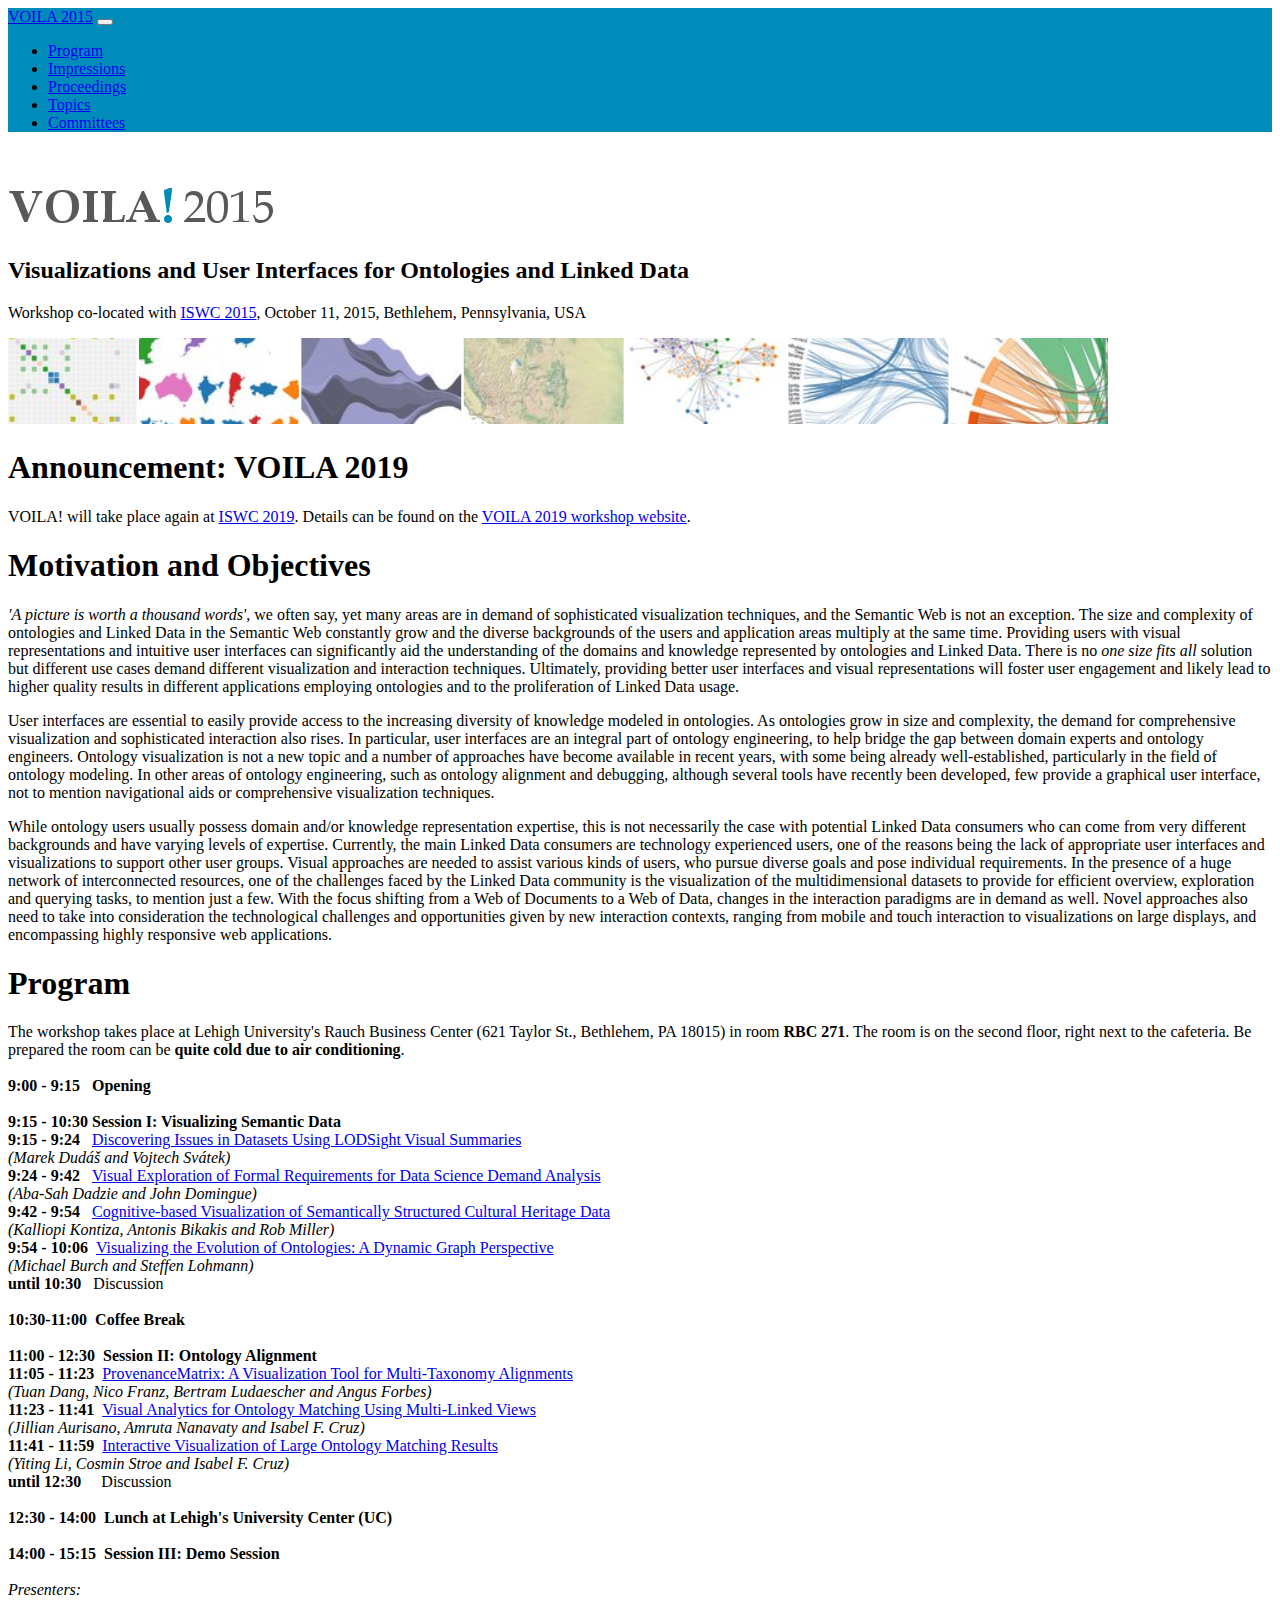
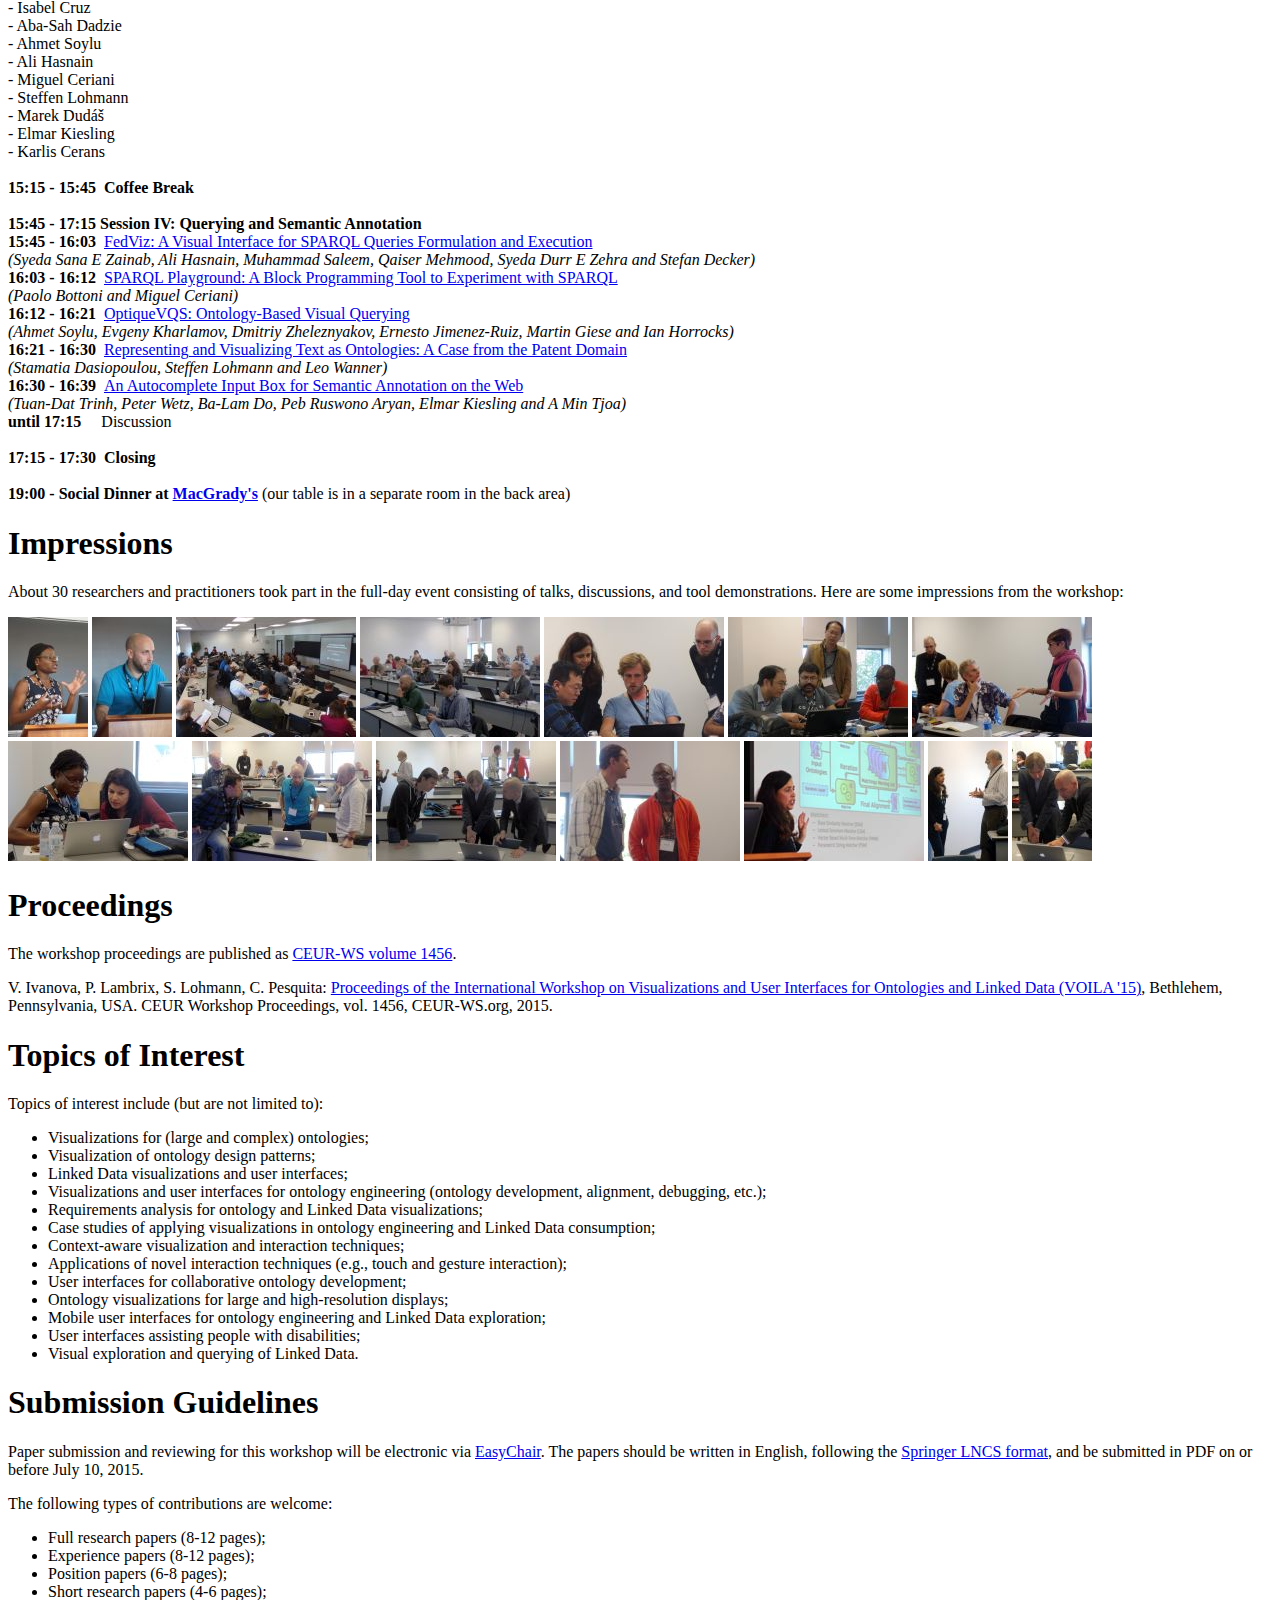
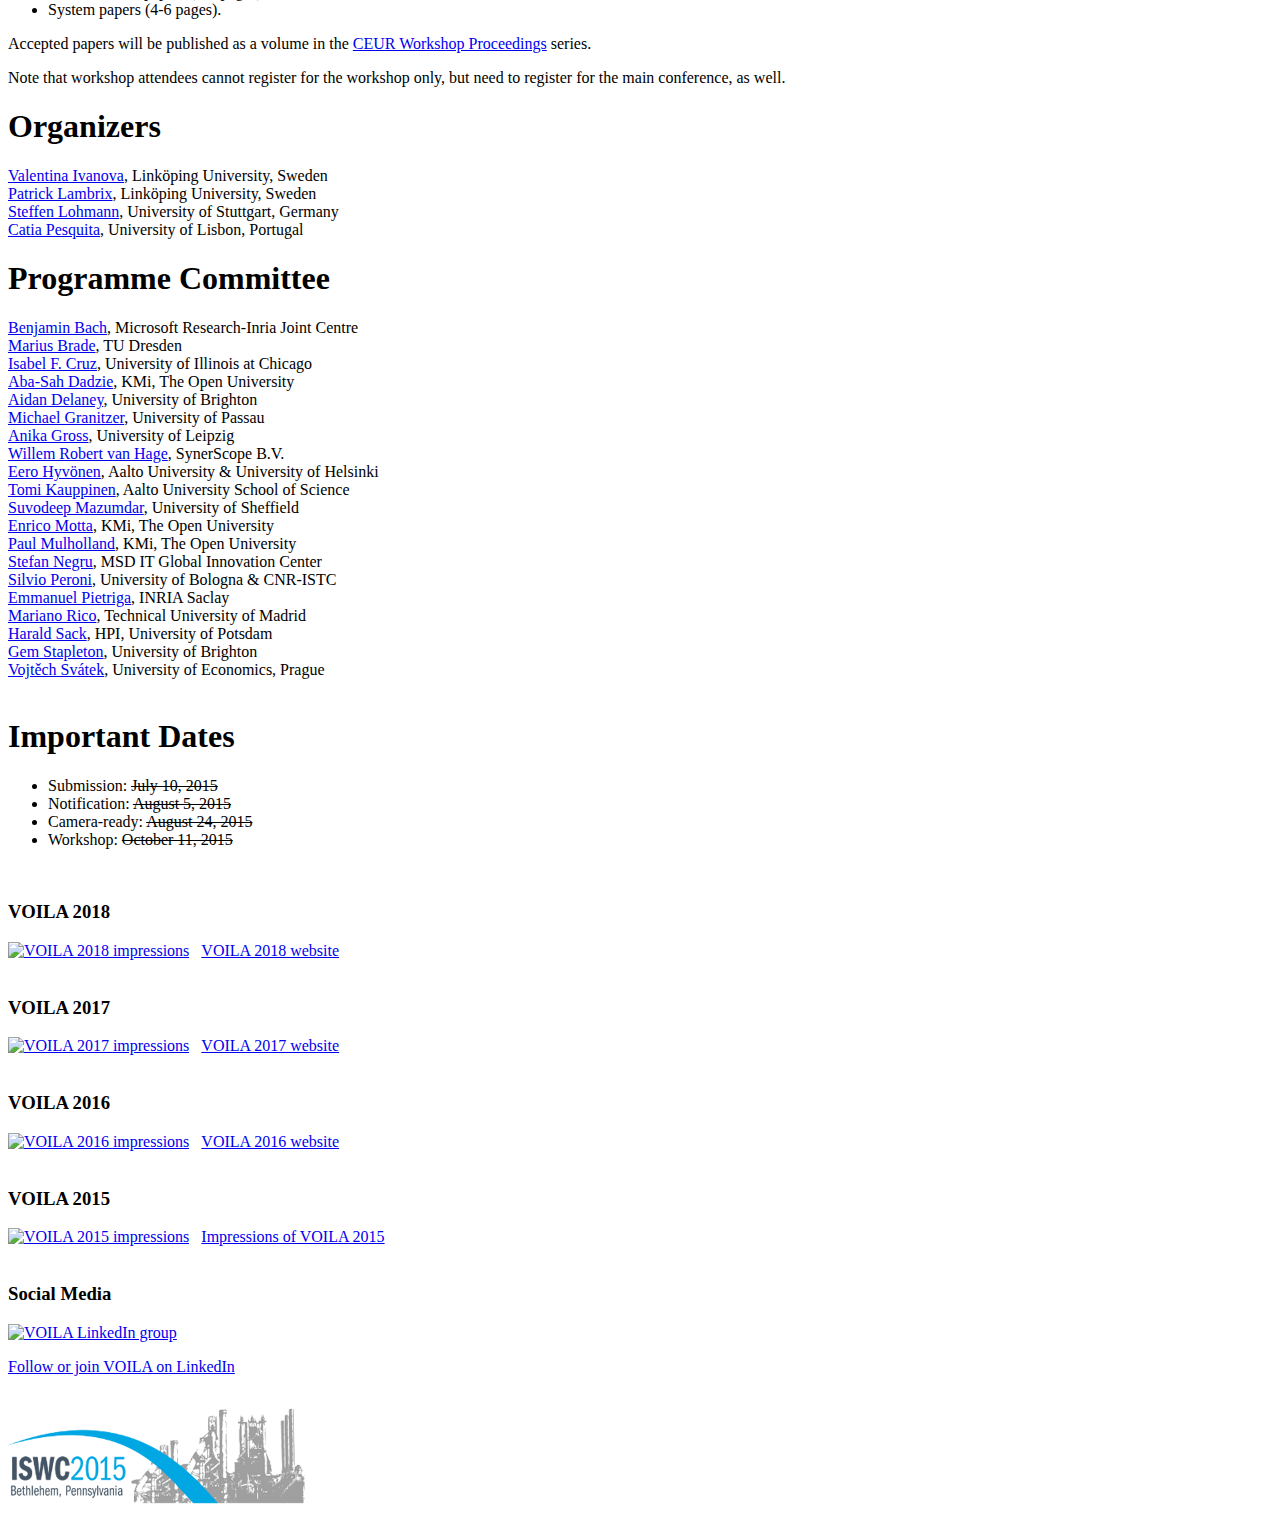
==== docs/2015/index.html @ d80072ac "add previous years' pages" ====
<!DOCTYPE html>
<html lang="en">
   <head>
      <meta http-equiv="content-type" content="text/html; charset=UTF-8">
      <title>VOILA 2015 - Visualizations and User Interfaces for Ontologies and Linked Data</title>
      <meta name="Description" content="ISWC 2015 Workshop on Visualizations and User Interfaces for Ontologies and Linked Data"/>
      <meta name="viewport" content="width=device-width, initial-scale=1"/>
      <meta http-equiv="X-UA-Compatible" content="IE=edge"/>
      <link rel="stylesheet" href="http://voila.visualdataweb.org/bootstrap.min.css"/>
      <link rel="stylesheet" href="http://voila.visualdataweb.org/voila.css"/>
      <link rel="icon" href="http://voila.visualdataweb.org/favicon.ico" type="image/x-icon" />	  
   </head>
   <body>
      <div class="navbar navbar-inverse navbar-fixed-top" style="background-color: #008cba;">
         <div class="container">
            <div class="navbar-header"> <a href="#" class="navbar-brand">VOILA 2015</a>
               <button class="navbar-toggle" type="button" data-toggle="collapse" data-target="#navbar-main"> <span class="icon-bar"></span> <span class="icon-bar"></span> <span class="icon-bar"></span> </button>
            </div>
            <div class="navbar-collapse collapse" id="navbar-main">
               <ul class="nav navbar-nav">
                  <li> <a href="#program">Program</a> </li>
                  <li> <a href="#impressions">Impressions</a> </li>
                  <li> <a href="#proceedings">Proceedings</a> </li>
                  <li> <a href="#topics">Topics</a> </li>
                  <li> <a href="#committees">Committees</a> </li>
               </ul>
            </div>
         </div>
      </div>
      <div class="container">
         <div class="page-header" id="banner">
            <div class="row">
               <div class="col-lg-8 col-md-7 col-sm-6">
                  <br/>
                  <h1><a href="http://voila2015.visualdataweb.org/"><img src="VOILA2015_logo.png" alt="VOILA 2015 logo"></a></h1>
                  <h2>Visualizations and User Interfaces for Ontologies and Linked Data</h2>
                  <p>Workshop co-located with <a href="http://iswc2015.semanticweb.org/">ISWC 2015</a>, October 11, 2015, Bethlehem, Pennsylvania, USA</p>
               </div>
            </div>
         </div>
         <div class="row">
            <div class="col-lg-12"><img class="img-responsive" src="visual_banner.png" alt="Visual banner"></div>
         </div>
         <div class="bs-docs-section">
            <div class="row">
               <div class="col-lg-8">
				  <div class="page-header">
                      <h1 id="type">Announcement: VOILA 2019</h1>
                  </div>
                  <div class="bs-component">
                      <p>VOILA! will take place again at <a href="http://iswc2019.semanticweb.org/">ISWC 2019</a>. Details can be found on the <a href="http://voila2019.visualdataweb.org/">VOILA 2019 workshop website</a>.</p>
                  </div>
                  <div class="page-header">
                     <h1 id="motivation">Motivation and Objectives</h1>
                  </div>
                  <div class="bs-component">
                     <p class="justify"><i>&#39;A picture is worth a thousand words&#39;</i>, we often say, yet many
                        areas are in demand of sophisticated visualization techniques, and the
                        Semantic Web is not an exception. The size and complexity of ontologies
                        and Linked Data in the Semantic Web constantly grow and the
                        diverse backgrounds of the users and application areas multiply at the
                        same time. Providing users with visual representations and intuitive user
                        interfaces can significantly aid the understanding of the domains and
                        knowledge represented by ontologies and Linked Data. There is no <i>one
                        size fits all</i> solution but different use cases demand different visualization
                        and interaction techniques. Ultimately, providing better user interfaces
                        and visual representations will foster user engagement and likely lead to
                        higher quality results in different applications employing ontologies and
                        to the proliferation of Linked Data usage. 
                     </p>
                     <p> User interfaces are essential to easily provide access to the increasing diversity
                        of knowledge modeled in ontologies. As ontologies grow in size and complexity,
                        the demand for comprehensive visualization and sophisticated interaction also
                        rises. In particular, user interfaces are an integral part of ontology engineering,
                        to help bridge the gap between domain experts and ontology engineers. Ontology
                        visualization is not a new topic and a number of approaches have become
                        available in recent years, with some being already well-established, particularly
                        in the field of ontology modeling. In other areas of ontology engineering, such
                        as ontology alignment and debugging, although several tools have recently been
                        developed, few provide a graphical user interface, not to mention navigational
                        aids or comprehensive visualization techniques. 
                     </p>
                     <p> While ontology users usually possess domain and/or knowledge representation
                        expertise, this is not necessarily the case with potential Linked Data consumers
                        who can come from very different backgrounds and have varying levels
                        of expertise. Currently, the main Linked Data consumers are technology experienced
                        users, one of the reasons being the lack of appropriate user interfaces
                        and visualizations to support other user groups. Visual approaches are needed
                        to assist various kinds of users, who pursue diverse goals and pose individual
                        requirements. In the presence of a huge network of interconnected resources, one
                        of the challenges faced by the Linked Data community is the visualization of
                        the multidimensional datasets to provide for efficient overview, exploration and
                        querying tasks, to mention just a few. With the focus shifting from a Web of Documents
                        to a Web of Data, changes in the interaction paradigms are in demand
                        as well. Novel approaches also need to take into consideration the technological
                        challenges and opportunities given by new interaction contexts, ranging from
                        mobile and touch interaction to visualizations on large displays, and encompassing
                        highly responsive web applications.
                     </p>
                  </div>
                  <div class="uHeader page-header">
                     <h1 id="program" class="uContent">Program</h1>
                  </div>
                  <div class="bs-component">
                     <p>The workshop takes place at Lehigh University's Rauch Business Center (621 Taylor St., Bethlehem, PA 18015) in room <b>RBC 271</b>. The room is on the second floor, right next to the cafeteria. Be prepared the room can be <b>quite cold due to air conditioning</b>.
                        <br/><br/>
                        <b>9:00 - 9:15&nbsp;&nbsp;&nbsp;Opening </b>
                        <br/><br/>
                        <b>9:15 - 10:30&nbsp;Session I: Visualizing Semantic Data </b><br/>
                        <b>9:15 - 9:24</b>&nbsp;&nbsp;&nbsp;<a href="http://ceur-ws.org/Vol-1456/paper8.pdf">Discovering Issues in Datasets Using LODSight Visual Summaries</a><br/><em>(Marek Dudáš and Vojtech Svátek)</em> <br/>
                        <b>9:24 - 9:42</b>&nbsp;&nbsp;&nbsp;<a href="http://ceur-ws.org/Vol-1456/paper1.pdf">Visual Exploration of Formal Requirements for Data Science Demand Analysis</a><br/><em>(Aba-Sah Dadzie and John Domingue)</em> <br/>
                        <b>9:42 - 9:54</b>&nbsp;&nbsp;&nbsp;<a href="http://ceur-ws.org/Vol-1456/paper6.pdf">Cognitive-based Visualization of Semantically Structured Cultural Heritage Data</a><br/><em>(Kalliopi Kontiza, Antonis Bikakis and Rob Miller)</em> <br/>
                        <b>9:54 - 10:06</b>&nbsp;&nbsp;<a href="http://ceur-ws.org/Vol-1456/paper7.pdf">Visualizing the Evolution of Ontologies: A Dynamic Graph Perspective</a><br/><em>(Michael Burch and Steffen Lohmann)</em> <br/>
                        <b>until 10:30</b>&nbsp;&nbsp;&nbsp;Discussion           
                        <br/><br/>
                        <b>10:30-11:00&nbsp;&nbsp;Coffee Break </b>
                        <br/><br/>
                        <b>11:00 - 12:30&nbsp;&nbsp;Session II: Ontology Alignment </b><br/>
                        <b>11:05 - 11:23</b>&nbsp;&nbsp;<a href="http://ceur-ws.org/Vol-1456/paper2.pdf">ProvenanceMatrix: A Visualization Tool for Multi-Taxonomy Alignments</a><br/><em>(Tuan Dang, Nico Franz, Bertram Ludaescher and Angus Forbes)</em> <br/>
                        <b>11:23 - 11:41</b>&nbsp;&nbsp;<a href="http://ceur-ws.org/Vol-1456/paper3.pdf">Visual Analytics for Ontology Matching Using Multi-Linked Views</a><br/><em>(Jillian Aurisano, Amruta Nanavaty and Isabel F. Cruz)</em> <br/>
                        <b>11:41 - 11:59</b>&nbsp;&nbsp;<a href="http://ceur-ws.org/Vol-1456/paper4.pdf">Interactive Visualization of Large Ontology Matching Results</a><br/><em>(Yiting Li, Cosmin Stroe and Isabel F. Cruz)</em> <br/>
                        <b>until 12:30</b>&nbsp;&nbsp;&nbsp;&nbsp;&nbsp;Discussion
                        <br/><br/>
                        <b>12:30 - 14:00&nbsp;&nbsp;Lunch at Lehigh's University Center (UC)</b>
                        <br/><br/>
                        <b>14:00 - 15:15&nbsp;&nbsp;Session III: Demo Session </b><br/><br/>
                        <em>Presenters:</em><br/>
                        - Isabel Cruz<br/>
                        - Aba-Sah Dadzie<br/>
                        - Ahmet Soylu<br/>
                        - Ali Hasnain<br/>
                        - Miguel Ceriani<br/>
                        - Steffen Lohmann<br>
                        - Marek Dudáš<br/>
                        - Elmar Kiesling<br/>
                        - Karlis Cerans<br/>
                        <br/>
                     </ul>
                     <b>15:15 - 15:45&nbsp;&nbsp;Coffee Break </b>
                     <br/><br/>
                     <b>15:45 - 17:15&nbsp;Session IV: Querying and Semantic Annotation </b><br/>
                     <b>15:45 - 16:03</b>&nbsp;&nbsp;<a href="http://ceur-ws.org/Vol-1456/paper5.pdf">FedViz: A Visual Interface for SPARQL Queries Formulation and Execution</a><br/><em>(Syeda Sana E Zainab, Ali Hasnain, Muhammad Saleem, Qaiser Mehmood, Syeda Durr E Zehra and Stefan Decker)</em> <br/>
                     <b>16:03 - 16:12</b>&nbsp;&nbsp;<a href="http://ceur-ws.org/Vol-1456/paper12.pdf">SPARQL Playground: A Block Programming Tool to Experiment with SPARQL</a><br/><em>(Paolo Bottoni and Miguel Ceriani)</em> <br/>
                     <b>16:12 - 16:21</b>&nbsp;&nbsp;<a href="http://ceur-ws.org/Vol-1456/paper10.pdf">OptiqueVQS: Ontology-Based Visual Querying</a><br/><em>(Ahmet Soylu, Evgeny Kharlamov, Dmitriy Zheleznyakov, Ernesto Jimenez-Ruiz, Martin Giese and Ian Horrocks)</em> <br/>
                     <b>16:21 - 16:30</b>&nbsp;&nbsp;<a href="http://ceur-ws.org/Vol-1456/paper9.pdf">Representing and Visualizing Text as Ontologies: A Case from the Patent Domain</a><br/><em>(Stamatia Dasiopoulou, Steffen Lohmann and Leo Wanner)</em> <br/>
                     <b>16:30 - 16:39</b>&nbsp;&nbsp;<a href="http://ceur-ws.org/Vol-1456/paper11.pdf">An Autocomplete Input Box for Semantic Annotation on the Web</a><br/><em>(Tuan-Dat Trinh, Peter Wetz, Ba-Lam Do, Peb Ruswono Aryan, Elmar Kiesling and A Min Tjoa)</em> <br/>
                     <b>until 17:15</b>&nbsp;&nbsp;&nbsp;&nbsp;&nbsp;Discussion 
                     <br/><br/>
                     <b>17:15 - 17:30&nbsp;&nbsp;Closing </b>
                     <br/><br/>
                     <b>19:00 - Social Dinner at <a href="https://goo.gl/maps/qqu88jhPhsm">MacGrady's</a></b> (our table is in a separate room in the back area)
                     <br/>
                     </p>
                  </div>
                  <div class="uHeader page-header">
                     <h1 id="impressions" class="uContent">Impressions</h1>
                  </div>
                  <div class="bs-component">
                     <p>About 30 researchers and practitioners took part in the full-day event consisting of talks, discussions, and tool demonstrations. Here are some impressions from the workshop:</p>
                     <div class="thumbnails">
                        <a href="images/VOILA2015_02.jpg"><img src="images/thumb_VOILA2015_02.jpg"/></a>
                        <a href="images/VOILA2015_04.jpg"><img src="images/thumb_VOILA2015_04.jpg"/></a>								
                        <a href="images/VOILA2015_01.jpg"><img src="images/thumb_VOILA2015_01.jpg"/></a>							
                        <a href="images/VOILA2015_03.jpg"><img src="images/thumb_VOILA2015_03.jpg"/></a>								
                        <a href="images/VOILA2015_05.jpg"><img src="images/thumb_VOILA2015_05.jpg"/></a>		
                        <a href="images/VOILA2015_06.jpg"><img src="images/thumb_VOILA2015_06.jpg"/></a>				
                        <a href="images/VOILA2015_08.jpg"><img src="images/thumb_VOILA2015_08.jpg"/></a>							
                        <a href="images/VOILA2015_09.jpg"><img src="images/thumb_VOILA2015_09.jpg"/></a>							
                        <a href="images/VOILA2015_10.jpg"><img src="images/thumb_VOILA2015_10.jpg"/></a>							
                        <a href="images/VOILA2015_11.jpg"><img src="images/thumb_VOILA2015_11.jpg"/></a>							
                        <a href="images/VOILA2015_12.jpg"><img src="images/thumb_VOILA2015_12.jpg"/></a>
                        <a href="images/VOILA2015_14.jpg"><img src="images/thumb_VOILA2015_14.jpg"/></a>
                        <a href="images/VOILA2015_07.jpg"><img src="images/thumb_VOILA2015_07.jpg"/></a>
                        <a href="images/VOILA2015_13.jpg"><img src="images/thumb_VOILA2015_13.jpg"/></a>								
                     </div>
                     <!--<p>We are looking forward to the next edition of VOILA that is currently planned for <a href="http://iswc2016.semanticweb.org/">ISWC 2016</a>.</p>-->
                  </div>
                  <div class="uHeader page-header">
                     <h1 id="proceedings" class="uContent">Proceedings</h1>
                  </div>
                  <div class="bs-component">
                     <p>The workshop proceedings are published as <a href="http://ceur-ws.org/Vol-1456/">CEUR-WS volume 1456</a>.</p>
                     <p>V. Ivanova, P. Lambrix, S. Lohmann, C. Pesquita: <a href="http://ceur-ws.org/Vol-1456/">Proceedings of the International Workshop on Visualizations and User Interfaces for Ontologies and Linked Data (VOILA '15)</a>, Bethlehem, Pennsylvania, USA. CEUR Workshop Proceedings, vol. 1456, CEUR-WS.org, 2015.</p>
                  </div>
                  <div class="uHeader page-header">
                     <h1 id="topics" class="uContent">Topics of Interest</h1>
                  </div>
                  <div class="bs-component">
                     <p>Topics of interest include (but are not limited to):</p>
                     <ul>
                        <li>Visualizations for (large and complex) ontologies;</li>
                        <li>Visualization of ontology design patterns;</li>
                        <li>Linked Data visualizations and user interfaces;</li>
                        <li>Visualizations and user interfaces for ontology engineering (ontology development,
                           alignment, debugging, etc.);
                        </li>
                        <li>Requirements analysis for ontology and Linked Data visualizations;</li>
                        <li>Case studies of applying visualizations in ontology engineering and Linked Data
                           consumption;
                        </li>
                        <li>Context-aware visualization and interaction techniques;</li>
                        <li>Applications of novel interaction techniques (e.g., touch and gesture interaction);</li>
                        <li>User interfaces for collaborative ontology development;</li>
                        <li>Ontology visualizations for large and high-resolution displays;</li>
                        <li>Mobile user interfaces for ontology engineering and Linked Data exploration;</li>
                        <li>User interfaces assisting people with disabilities;</li>
                        <li>Visual exploration and querying of Linked Data.</li>
                     </ul>
                  </div>
                  <div class="uHeader page-header">
                     <h1 id="submission" class="uContent">Submission Guidelines</h1>
                  </div>
                  <div class="bs-component">
                     <p>Paper submission and reviewing for this workshop will be electronic via <a title="EasyChair submission" href="https://easychair.org/conferences/?conf=voila2015">EasyChair</a>. 
                        The papers should be written in English, following the <a href="http://www.springer.com/computer/lncs?SGWID=0-164-6-793341-0">Springer LNCS format</a>, and be submitted in PDF on or before July 10, 2015.
                     </p>
                     <p>The following types of contributions are welcome:</p>
                     <ul>
                        <li>Full research papers (8-12 pages);</li>
                        <li>Experience papers (8-12 pages);</li>
                        <li>Position papers (6-8 pages);</li>
                        <li>Short research papers (4-6 pages);</li>
                        <li>System papers (4-6 pages).</li>
                     </ul>
                     <p>Accepted papers will be published as a volume in the <a href="http://ceur-ws.org/">CEUR Workshop Proceedings</a> series.</p>
                     <p>Note that workshop attendees cannot register for the workshop only, but need to register for the main conference, as well.</p>
                  </div>
                  <div class="uHeader page-header">
                     <h1 id="committees" class="uContent">Organizers</h1>
                  </div>
                  <div class="bs-component"> <a href="http://www.ida.liu.se/~valiv/">Valentina Ivanova</a>, Link&ouml;ping University, Sweden<br/>
                     <a href="http://www.ida.liu.se/~patla/">Patrick Lambrix</a>, Link&ouml;ping University, Sweden<br/>
                     <a href="http://www.vis.uni-stuttgart.de/~lohmansn/">Steffen Lohmann</a>, University of Stuttgart, Germany<br/>
                     <a href="http://www.di.fc.ul.pt/~catiapesquita/">Catia Pesquita</a>, University of Lisbon, Portugal<br/>
                  </div>
                  <div class="uHeader page-header">
                     <h1 id="pc" class="uContent">Programme Committee</h1>
                  </div>
                  <div class="bs-component"> <a href="http://www.aviz.fr/~bbach/">Benjamin Bach</a>, Microsoft Research-Inria Joint Centre<br/>
                     <a href="https://mg.inf.tu-dresden.de/mitarbeiter/marius-brade">Marius Brade</a>, TU Dresden<br/>
                     <a href="http://www.cs.uic.edu/Cruz/">Isabel F. Cruz</a>, University of Illinois at Chicago<br/>
                     <a href="https://abasahdadzie.wordpress.com/">Aba-Sah Dadzie</a>, KMi, The Open University<br/>
                     <a href="http://about.brighton.ac.uk/cem/contact/details.php?uid=ajd9">Aidan Delaney</a>, University of Brighton<br/>
                     <a href="http://www.fim.uni-passau.de/medieninformatik/">Michael Granitzer</a>, University of Passau<br/>
                     <a href="http://dbs.uni-leipzig.de/en/person/anika_gross">Anika Gross</a>, University of Leipzig<br/>
                     <a href="http://wrvh.home.xs4all.nl/wrvhage/">Willem Robert van Hage</a>, SynerScope B.V.<br/>
                     <a href="http://www.seco.tkk.fi/u/eahyvone/">Eero Hyv&ouml;nen</a>, Aalto University &amp; University of Helsinki<br/>
                     <a href="http://kauppinen.net/tomi/">Tomi Kauppinen</a>, Aalto University School of Science<br/>
                     <a href="http://staffwww.dcs.shef.ac.uk/people/S.Mazumdar/">Suvodeep Mazumdar</a>, University of Sheffield<br/>
                     <a href="http://people.kmi.open.ac.uk/motta/">Enrico Motta</a>, KMi, The Open University<br/>
                     <a href="http://people.kmi.open.ac.uk/paulm/">Paul Mulholland</a>, KMi, The Open University<br/>
                     <a href="http://profs.info.uaic.ro/~stefan.negru/">Stefan Negru</a>, MSD IT Global Innovation Center<br/>
                     <a href="http://www.essepuntato.it/">Silvio Peroni</a>, University of Bologna &amp; CNR-ISTC<br/>
                     <a href="http://pages.saclay.inria.fr/emmanuel.pietriga/">Emmanuel Pietriga</a>, INRIA Saclay<br/>
                     <a href="http://mayor2.dia.fi.upm.es/oeg-upm/index.php/en/phd/40-marianorico">Mariano Rico</a>, Technical University of Madrid<br/>
                     <a href="http://www.hpi.uni-potsdam.de/meinel/team/sack.html">Harald Sack</a>, HPI, University of Potsdam<br/>
                     <a href="http://about.brighton.ac.uk/cem/contact/details.php?uid=ges9">Gem Stapleton</a>, University of Brighton<br/>
                     <a href="http://nb.vse.cz/~svatek/welcom_e.htm">Vojtěch Svátek</a>, University of Economics, Prague<br/>
                  </div>
               </div>
               <div class="col-lg-4">
                  <div class="bs-component">
                     <br/>
                     <h1>Important Dates</h1>
                     <ul>
                        <li>Submission: <s>July 10, 2015</s></li>
                        <li>Notification: <s>August 5, 2015</s></li>
                        <li>Camera-ready: <s>August 24, 2015</s></li>
                        <li>Workshop: <s>October 11, 2015</s></li>
                     </ul>
                  </div>
                  <div class="bs-component">
                     <br/>
                     <h3>VOILA 2018</h3>
                     <a href="http://voila2018.visualdataweb.org/#impressions"><img class="img-responsive" src="http://voila.visualdataweb.org/VOILA2018_impressions.png" alt="VOILA 2018 impressions"></a>
                     &nbsp;&nbsp;<a href="http://voila2018.visualdataweb.org">VOILA 2018 website</a>
                  </div>
                  <div class="bs-component">
                     <br/>
                     <h3>VOILA 2017</h3>
                     <a href="http://voila2017.visualdataweb.org/#impressions"><img class="img-responsive" src="http://voila.visualdataweb.org/VOILA2017_impressions.png" alt="VOILA 2017 impressions"></a>
                     &nbsp;&nbsp;<a href="http://voila2017.visualdataweb.org">VOILA 2017 website</a>
                  </div>
                  <div class="bs-component">
                     <br/>
                     <h3>VOILA 2016</h3>
                     <a href="http://voila2016.visualdataweb.org/#impressions"><img class="img-responsive" src="http://voila.visualdataweb.org/VOILA2016_impressions.png" alt="VOILA 2016 impressions"></a>
                     &nbsp;&nbsp;<a href="http://voila2016.visualdataweb.org">VOILA 2016 website</a>
                  </div>
                  <div class="bs-component">
                     <br/>
                     <h3>VOILA 2015</h3>
                     <a href="http://voila2015.visualdataweb.org/#impressions"><img class="img-responsive" src="http://voila.visualdataweb.org/VOILA2015_impressions.png" alt="VOILA 2015 impressions"></a>
                     &nbsp;&nbsp;<a href="http://voila2015.visualdataweb.org/#impressions">Impressions of VOILA 2015</a>						
                  </div>
                  <div class="bs-component">
                     <br/>
                     <h3>Social Media</h3>
                     <p><a href="https://www.linkedin.com/groups/8578757"><img class="img-responsive" src="http://voila.visualdataweb.org/LinkedIn.png" alt="VOILA LinkedIn group"></a></p>
                     <p><a href="https://www.linkedin.com/groups/8578757">Follow or join VOILA on LinkedIn</a></p>
                  </div>
               </div>
            </div>
         </div>
      </div>
      <div class="container">
         <div class="row">
            <div class="col-lg-8">
               <footer>
                  <div class="row">
                     <div class="col-lg-12"> <a href="http://iswc2015.semanticweb.org/"><img src="ISWC2015_logo.png" alt="ISWC 2015 logo"></a> <br/>
                        <br/>
                     </div>
                  </div>
               </footer>
            </div>
         </div>
      </div>
      <script src="http://voila.visualdataweb.org/jquery-1.10.2.min.js"></script> 
      <script src="http://voila.visualdataweb.org/bootstrap.min.js"></script> 
	  <script async src="https://www.googletagmanager.com/gtag/js?id=UA-126643013-2"></script>
      <script>
		window.dataLayer = window.dataLayer || [];
		function gtag(){dataLayer.push(arguments);}
		gtag('js', new Date());
		gtag('config', 'UA-126643013-2');
	  </script>
   </body>
</html>
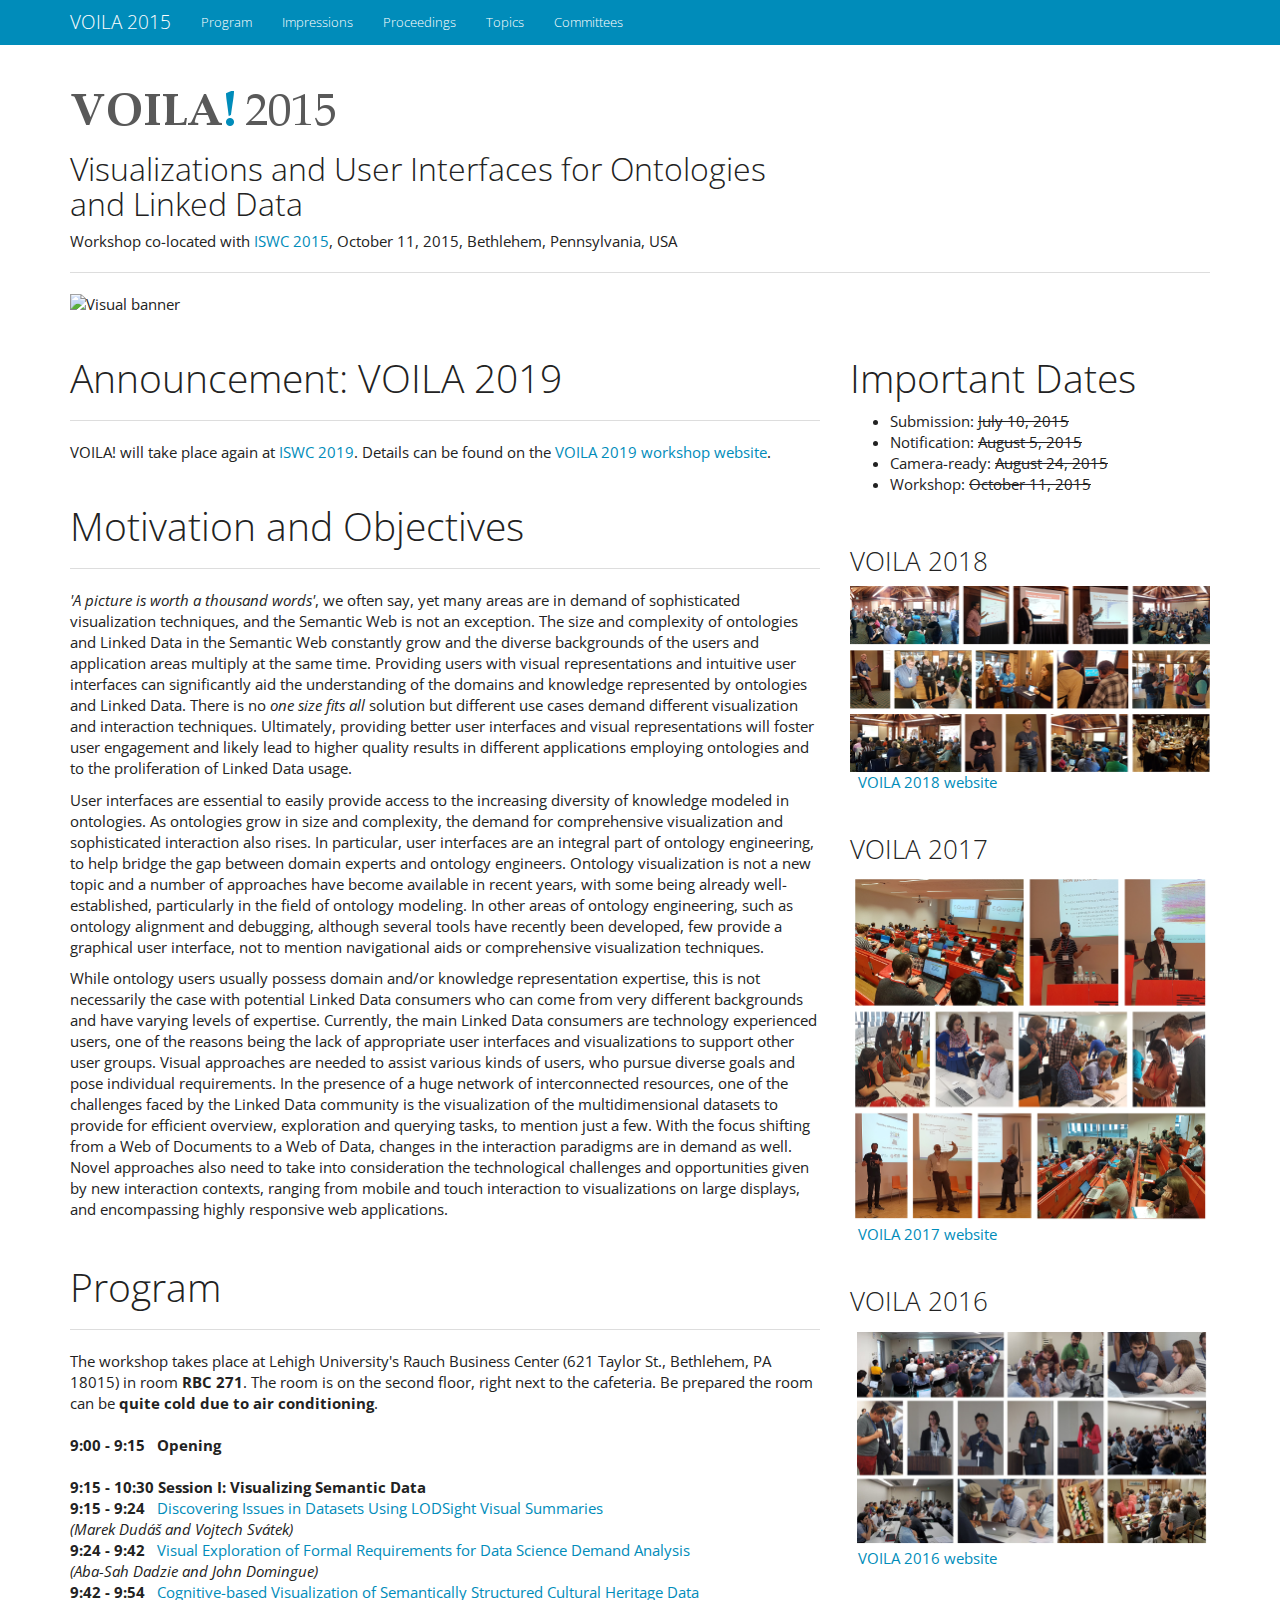
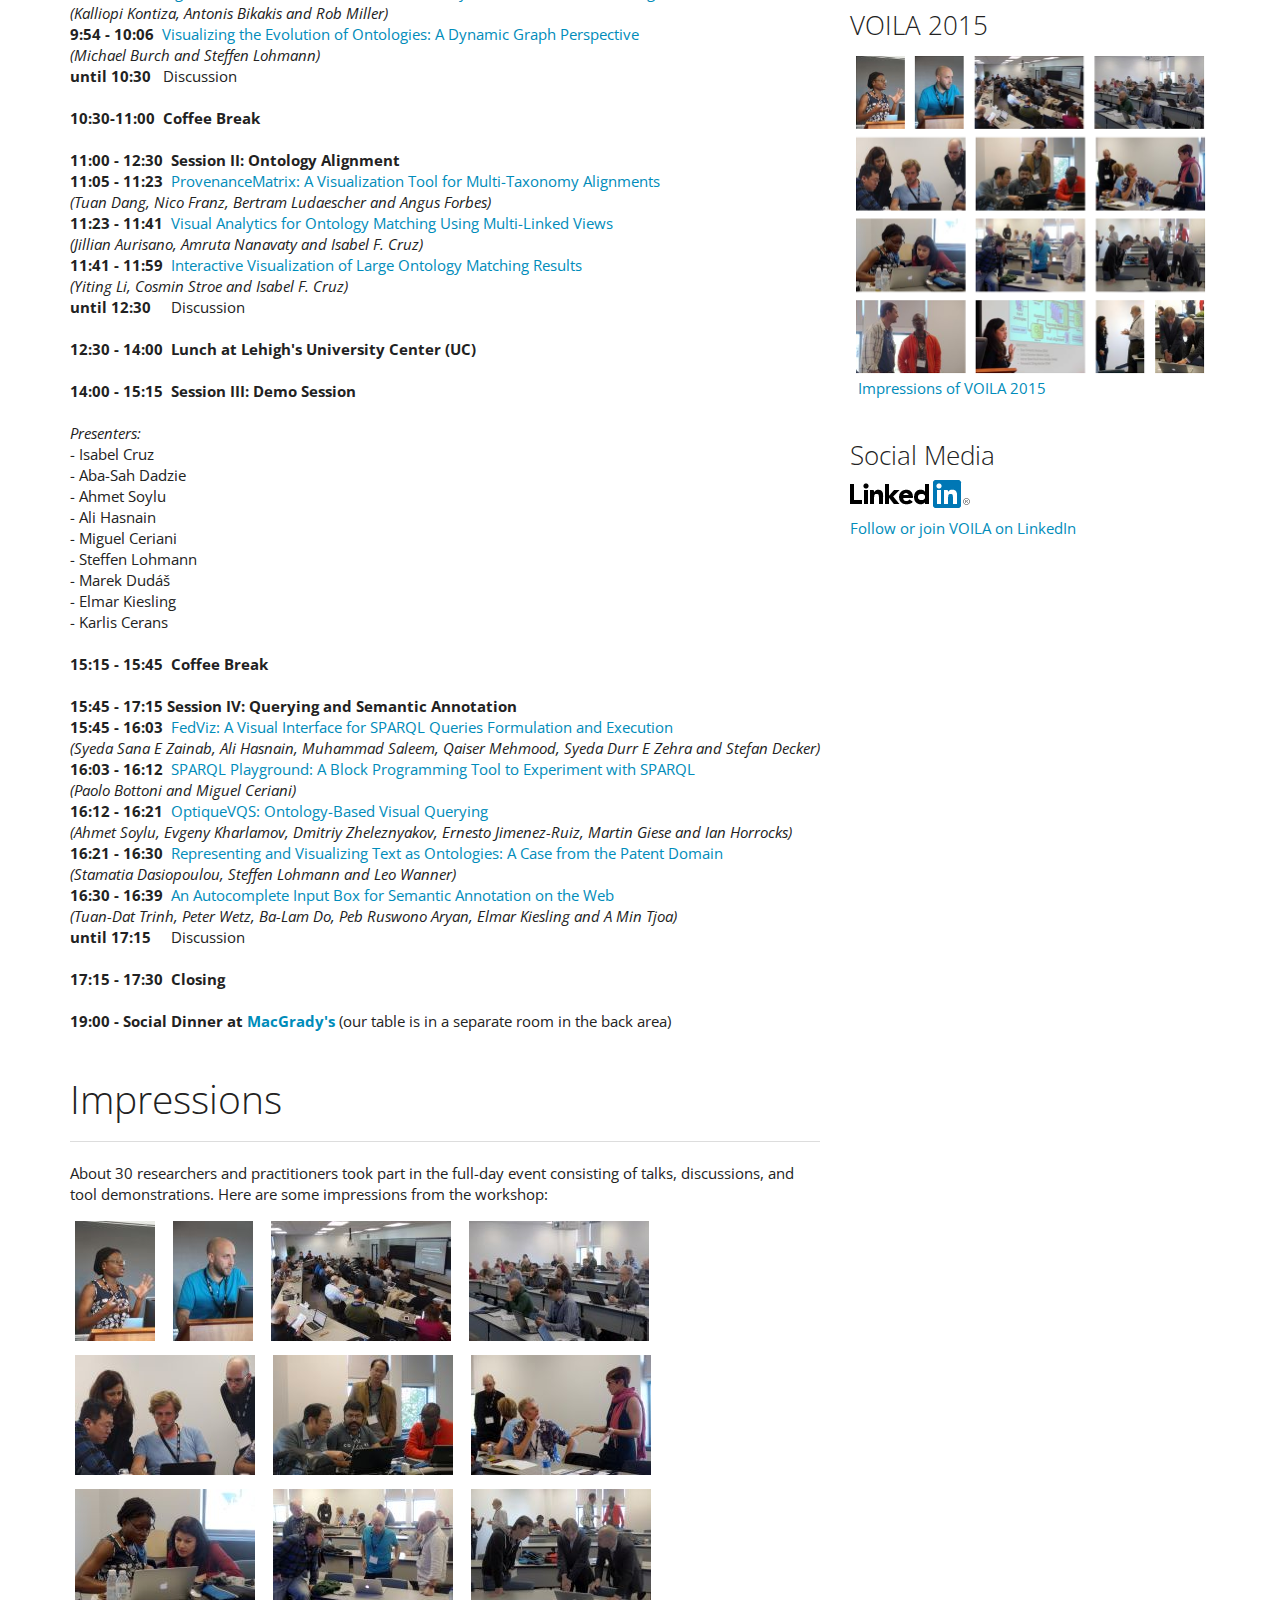
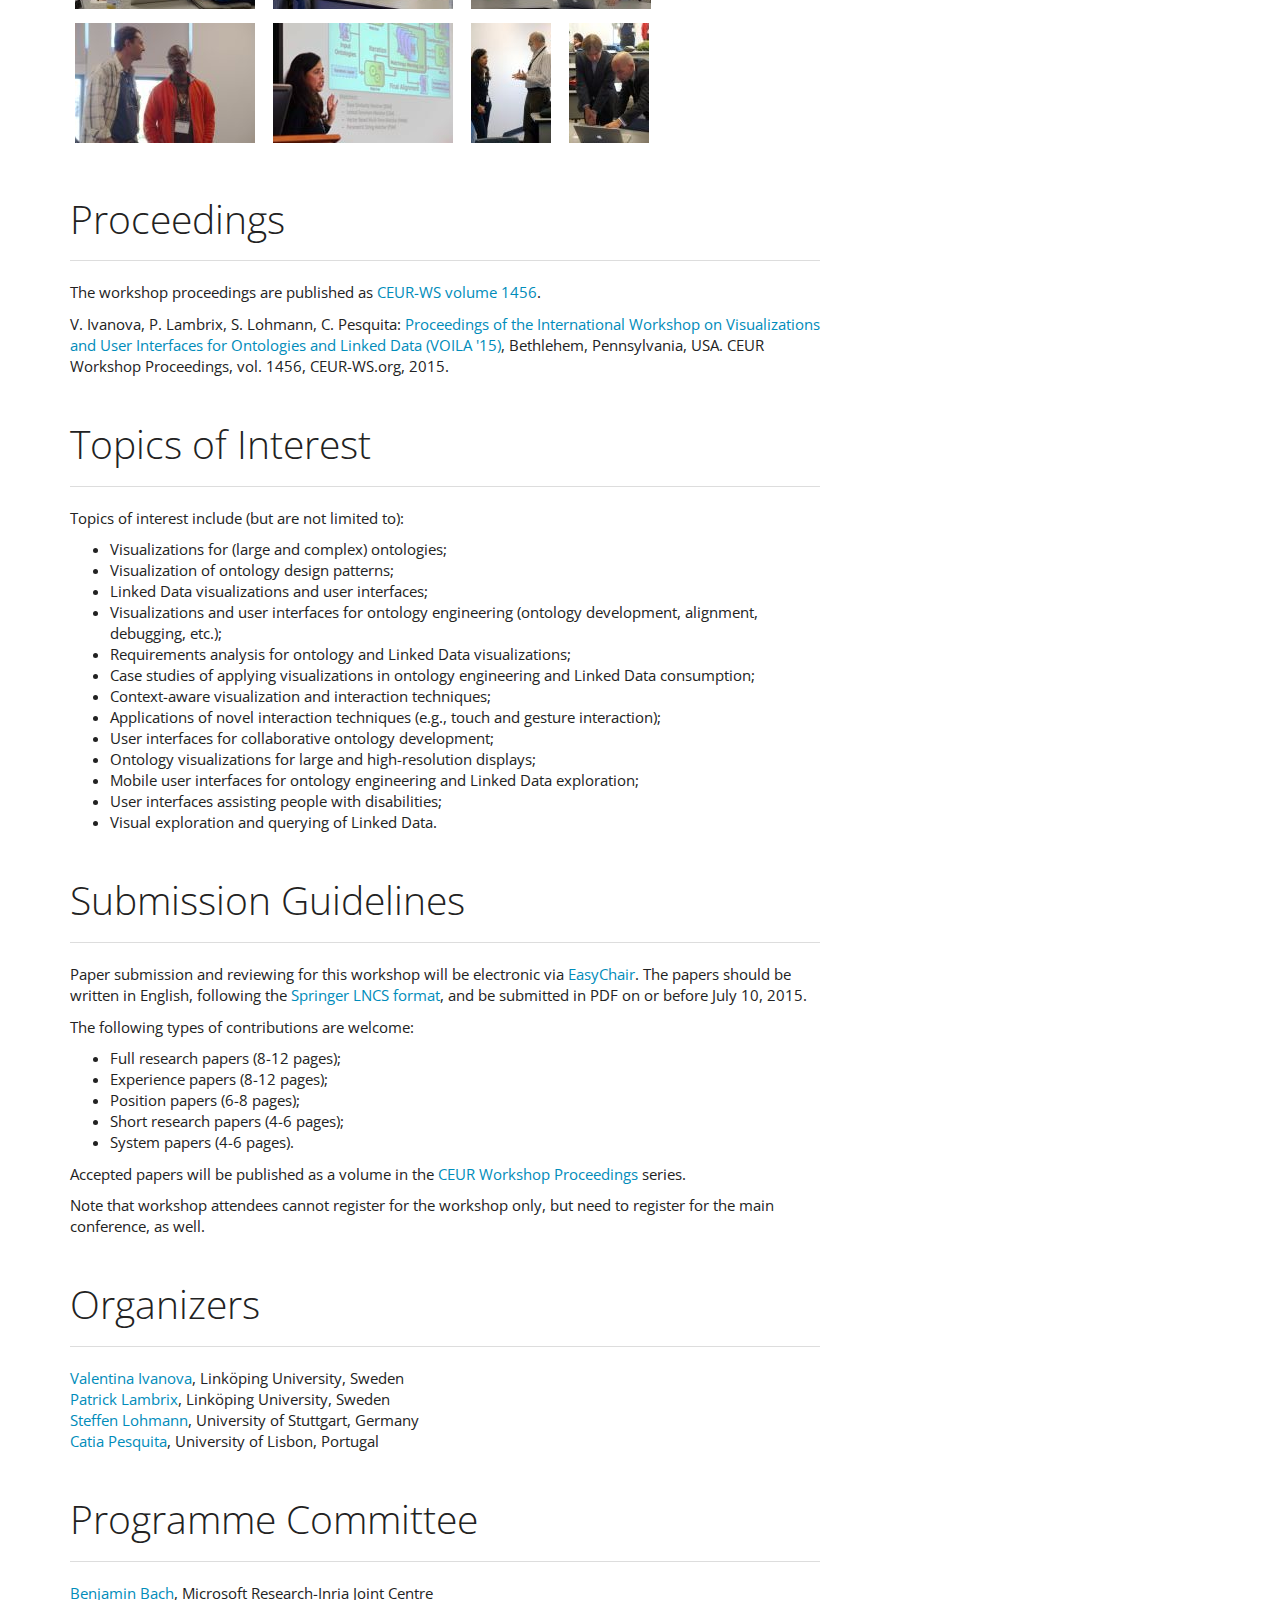
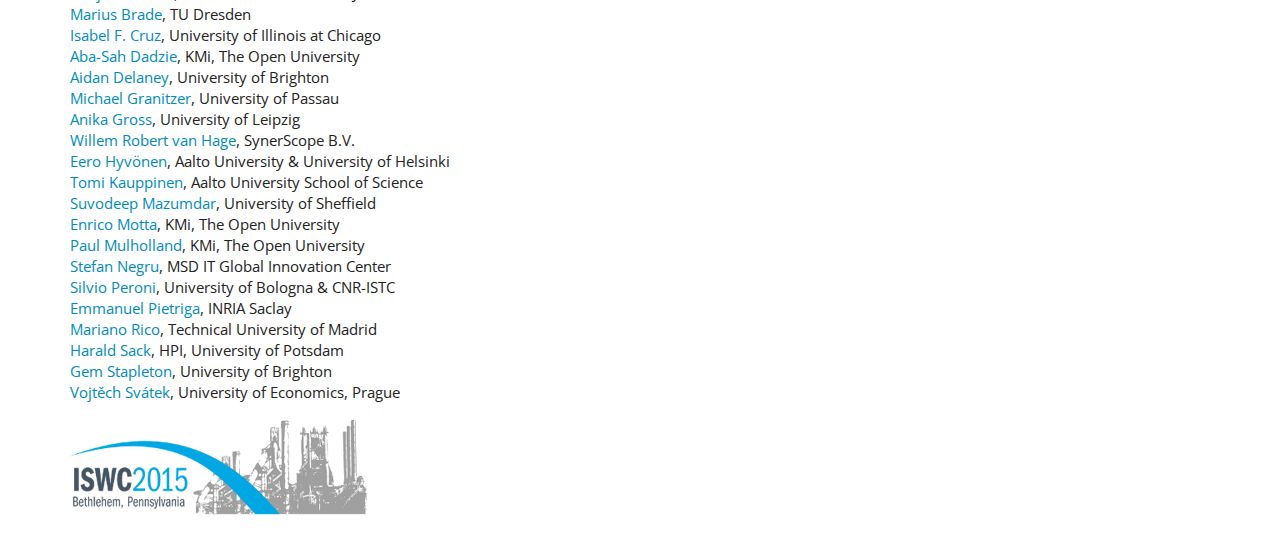
==== commit 98b046c7: "Update pages" ====
--- a/docs/2015/index.html
+++ b/docs/2015/index.html
@@ -6,9 +6,9 @@
       <meta name="Description" content="ISWC 2015 Workshop on Visualizations and User Interfaces for Ontologies and Linked Data"/>
       <meta name="viewport" content="width=device-width, initial-scale=1"/>
       <meta http-equiv="X-UA-Compatible" content="IE=edge"/>
-      <link rel="stylesheet" href="http://voila.visualdataweb.org/bootstrap.min.css"/>
-      <link rel="stylesheet" href="http://voila.visualdataweb.org/voila.css"/>
-      <link rel="icon" href="http://voila.visualdataweb.org/favicon.ico" type="image/x-icon" />	  
+      <link rel="stylesheet" href="../css/bootstrap.min.css"/>
+      <link rel="stylesheet" href="../css/voila.css"/>
+      <link rel="icon" href="../images/favicon.ico" type="image/x-icon" />	  
    </head>
    <body>
       <div class="navbar navbar-inverse navbar-fixed-top" style="background-color: #008cba;">
@@ -32,7 +32,7 @@
             <div class="row">
                <div class="col-lg-8 col-md-7 col-sm-6">
                   <br/>
-                  <h1><a href="http://voila2015.visualdataweb.org/"><img src="VOILA2015_logo.png" alt="VOILA 2015 logo"></a></h1>
+                  <h1><a href="http://voila2015.visualdataweb.org/"><img src="../images/VOILA2015_logo.png" alt="VOILA 2015 logo"></a></h1>
                   <h2>Visualizations and User Interfaces for Ontologies and Linked Data</h2>
                   <p>Workshop co-located with <a href="http://iswc2015.semanticweb.org/">ISWC 2015</a>, October 11, 2015, Bethlehem, Pennsylvania, USA</p>
                </div>
@@ -272,31 +272,31 @@
                   <div class="bs-component">
                      <br/>
                      <h3>VOILA 2018</h3>
-                     <a href="http://voila2018.visualdataweb.org/#impressions"><img class="img-responsive" src="http://voila.visualdataweb.org/VOILA2018_impressions.png" alt="VOILA 2018 impressions"></a>
-                     &nbsp;&nbsp;<a href="http://voila2018.visualdataweb.org">VOILA 2018 website</a>
+                     <a href="https://voila-workshop.github.io/2018/#impressions"><img class="img-responsive" src="../images/VOILA2018_impressions.png" alt="VOILA 2018 impressions"></a>
+                     &nbsp;&nbsp;<a href="https://voila-workshop.github.io/2018/">VOILA 2018 website</a>
                   </div>
                   <div class="bs-component">
                      <br/>
                      <h3>VOILA 2017</h3>
-                     <a href="http://voila2017.visualdataweb.org/#impressions"><img class="img-responsive" src="http://voila.visualdataweb.org/VOILA2017_impressions.png" alt="VOILA 2017 impressions"></a>
-                     &nbsp;&nbsp;<a href="http://voila2017.visualdataweb.org">VOILA 2017 website</a>
+                     <a href="https://voila-workshop.github.io/2017/#impressions"><img class="img-responsive" src="../images/VOILA2017_impressions.png" alt="VOILA 2017 impressions"></a>
+                     &nbsp;&nbsp;<a href="https://voila-workshop.github.io/2017/">VOILA 2017 website</a>
                   </div>
                   <div class="bs-component">
                      <br/>
                      <h3>VOILA 2016</h3>
-                     <a href="http://voila2016.visualdataweb.org/#impressions"><img class="img-responsive" src="http://voila.visualdataweb.org/VOILA2016_impressions.png" alt="VOILA 2016 impressions"></a>
-                     &nbsp;&nbsp;<a href="http://voila2016.visualdataweb.org">VOILA 2016 website</a>
+                     <a href="https://voila-workshop.github.io/2016/#impressions"><img class="img-responsive" src="../images/VOILA2016_impressions.png" alt="VOILA 2016 impressions"></a>
+                     &nbsp;&nbsp;<a href="https://voila-workshop.github.io/2016/">VOILA 2016 website</a>
                   </div>
                   <div class="bs-component">
                      <br/>
                      <h3>VOILA 2015</h3>
-                     <a href="http://voila2015.visualdataweb.org/#impressions"><img class="img-responsive" src="http://voila.visualdataweb.org/VOILA2015_impressions.png" alt="VOILA 2015 impressions"></a>
-                     &nbsp;&nbsp;<a href="http://voila2015.visualdataweb.org/#impressions">Impressions of VOILA 2015</a>						
+                     <a href="https://voila-workshop.github.io/2015/#impressions"><img class="img-responsive" src="../images/VOILA2015_impressions.png" alt="VOILA 2015 impressions"></a>
+                     &nbsp;&nbsp;<a href="https://voila-workshop.github.io/2015/#impressions">Impressions of VOILA 2015</a>						
                   </div>
                   <div class="bs-component">
                      <br/>
                      <h3>Social Media</h3>
-                     <p><a href="https://www.linkedin.com/groups/8578757"><img class="img-responsive" src="http://voila.visualdataweb.org/LinkedIn.png" alt="VOILA LinkedIn group"></a></p>
+                     <p><a href="https://www.linkedin.com/groups/8578757"><img class="img-responsive" src="../images/LinkedIn.png" alt="VOILA LinkedIn group"></a></p>
                      <p><a href="https://www.linkedin.com/groups/8578757">Follow or join VOILA on LinkedIn</a></p>
                   </div>
                </div>
@@ -308,7 +308,7 @@
             <div class="col-lg-8">
                <footer>
                   <div class="row">
-                     <div class="col-lg-12"> <a href="http://iswc2015.semanticweb.org/"><img src="ISWC2015_logo.png" alt="ISWC 2015 logo"></a> <br/>
+                     <div class="col-lg-12"> <a href="http://iswc2015.semanticweb.org/"><img src="../images/ISWC2015_logo.png" alt="ISWC 2015 logo"></a> <br/>
                         <br/>
                      </div>
                   </div>
@@ -316,8 +316,8 @@
             </div>
          </div>
       </div>
-      <script src="http://voila.visualdataweb.org/jquery-1.10.2.min.js"></script> 
-      <script src="http://voila.visualdataweb.org/bootstrap.min.js"></script> 
+      <script src="../js/jquery-1.10.2.min.js"></script> 
+      <script src="../js/bootstrap.min.js"></script> 
 	  <script async src="https://www.googletagmanager.com/gtag/js?id=UA-126643013-2"></script>
       <script>
 		window.dataLayer = window.dataLayer || [];
--- a/docs/css/voila.css
+++ b/docs/css/voila.css
@@ -0,0 +1,17 @@
+.thumbnails img {
+    border: 4px solid #FFF;
+    padding: 1px;
+    margin: 0 4px 4px 0;
+}
+
+.thumbnails img:hover {
+    border: 4px solid #00ccff;
+    cursor: pointer;
+}
+
+.uHeader{
+    margin-top: -25px;
+}
+.uContent{
+    padding-top: 50px;
+}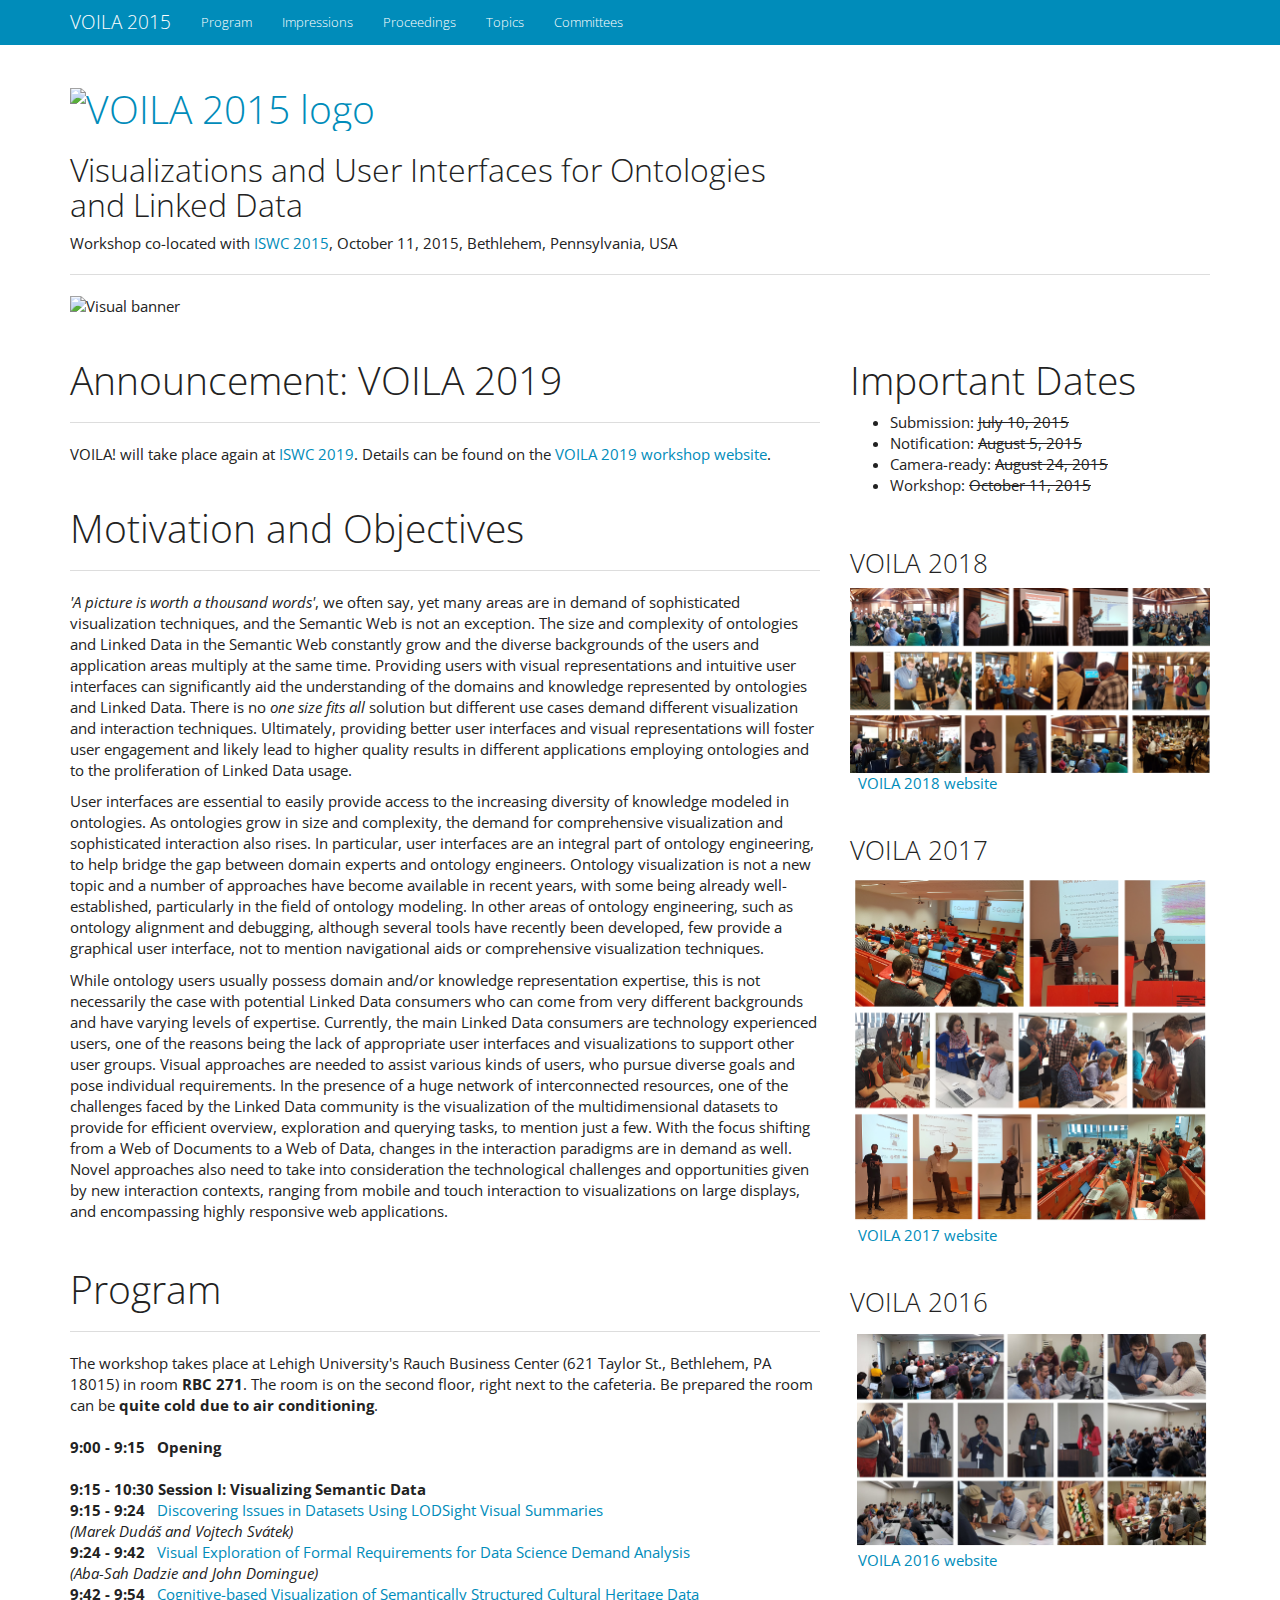
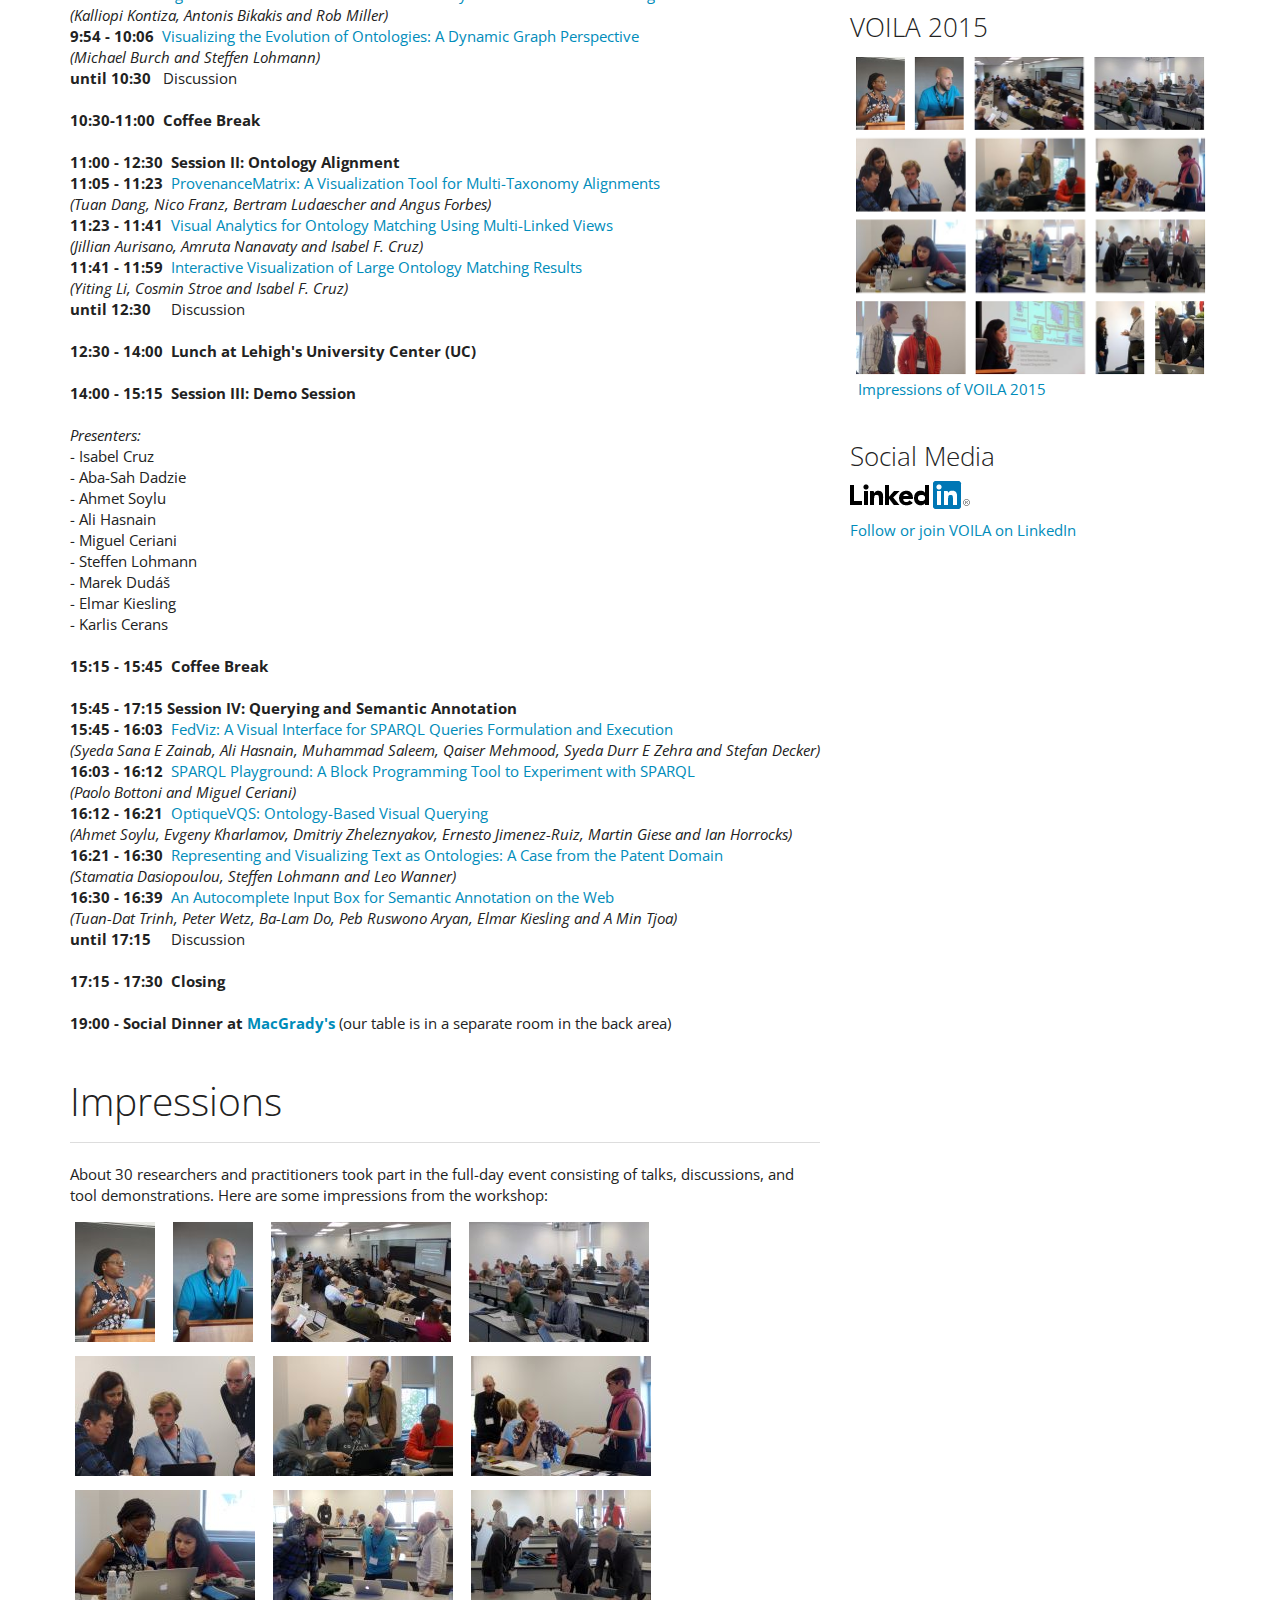
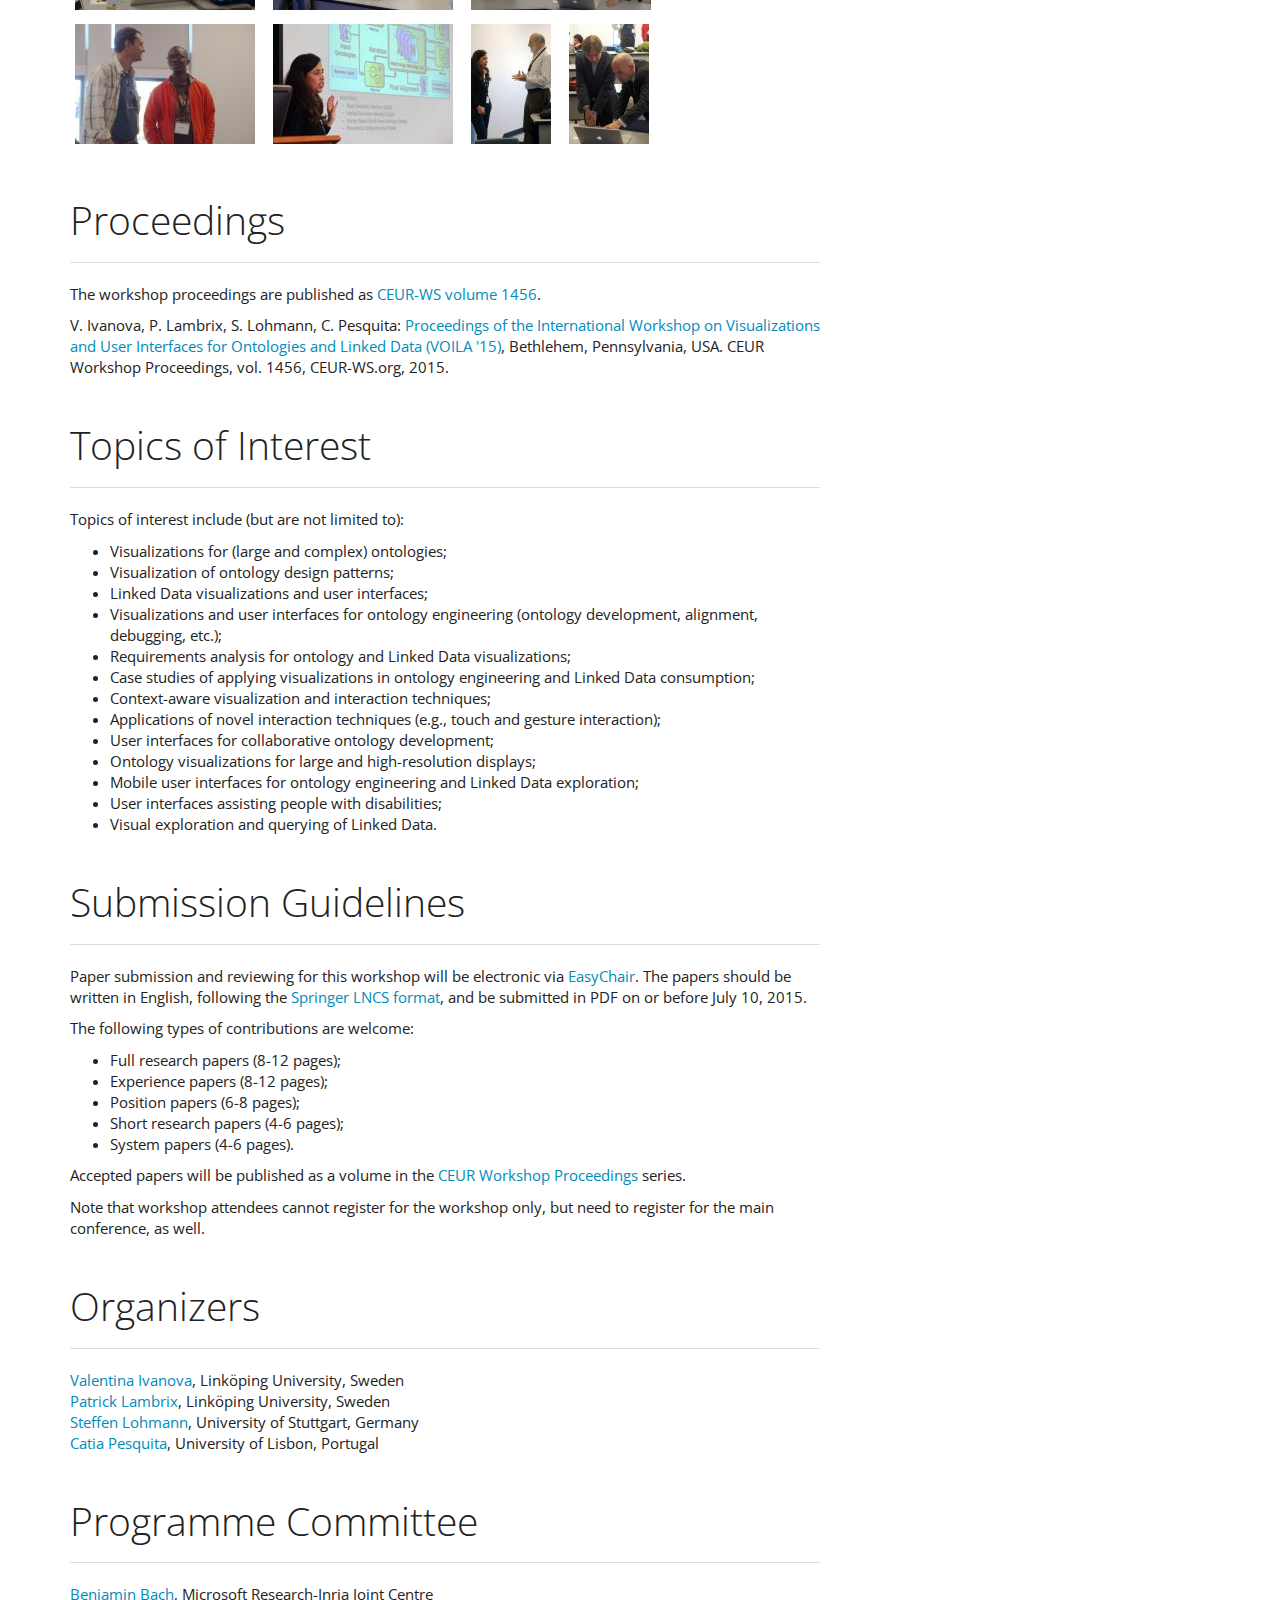
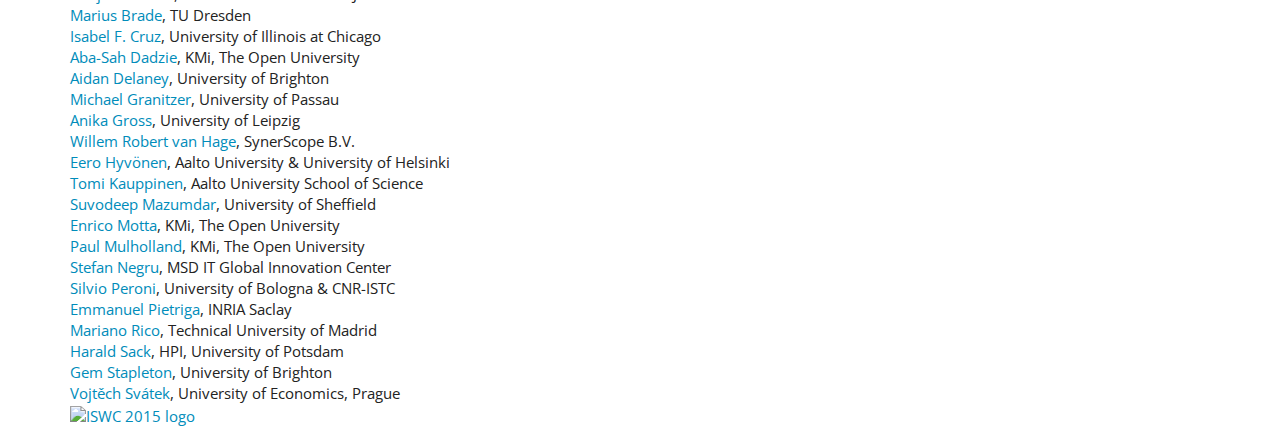
==== commit f9c75dd2: "re-structure" ====
--- a/docs/2015/index.html
+++ b/docs/2015/index.html
@@ -272,25 +272,25 @@
                   <div class="bs-component">
                      <br/>
                      <h3>VOILA 2018</h3>
-                     <a href="https://voila-workshop.github.io/2018/#impressions"><img class="img-responsive" src="../images/VOILA2018_impressions.png" alt="VOILA 2018 impressions"></a>
+                     <a href="https://voila-workshop.github.io/2018/#impressions"><img class="img-responsive" src="../2018/VOILA2018_impressions.png" alt="VOILA 2018 impressions"></a>
                      &nbsp;&nbsp;<a href="https://voila-workshop.github.io/2018/">VOILA 2018 website</a>
                   </div>
                   <div class="bs-component">
                      <br/>
                      <h3>VOILA 2017</h3>
-                     <a href="https://voila-workshop.github.io/2017/#impressions"><img class="img-responsive" src="../images/VOILA2017_impressions.png" alt="VOILA 2017 impressions"></a>
+                     <a href="https://voila-workshop.github.io/2017/#impressions"><img class="img-responsive" src="../2017/VOILA2017_impressions.png" alt="VOILA 2017 impressions"></a>
                      &nbsp;&nbsp;<a href="https://voila-workshop.github.io/2017/">VOILA 2017 website</a>
                   </div>
                   <div class="bs-component">
                      <br/>
                      <h3>VOILA 2016</h3>
-                     <a href="https://voila-workshop.github.io/2016/#impressions"><img class="img-responsive" src="../images/VOILA2016_impressions.png" alt="VOILA 2016 impressions"></a>
+                     <a href="https://voila-workshop.github.io/2016/#impressions"><img class="img-responsive" src="../2016/VOILA2016_impressions.png" alt="VOILA 2016 impressions"></a>
                      &nbsp;&nbsp;<a href="https://voila-workshop.github.io/2016/">VOILA 2016 website</a>
                   </div>
                   <div class="bs-component">
                      <br/>
                      <h3>VOILA 2015</h3>
-                     <a href="https://voila-workshop.github.io/2015/#impressions"><img class="img-responsive" src="../images/VOILA2015_impressions.png" alt="VOILA 2015 impressions"></a>
+                     <a href="https://voila-workshop.github.io/2015/#impressions"><img class="img-responsive" src="./VOILA2015_impressions.png" alt="VOILA 2015 impressions"></a>
                      &nbsp;&nbsp;<a href="https://voila-workshop.github.io/2015/#impressions">Impressions of VOILA 2015</a>						
                   </div>
                   <div class="bs-component">
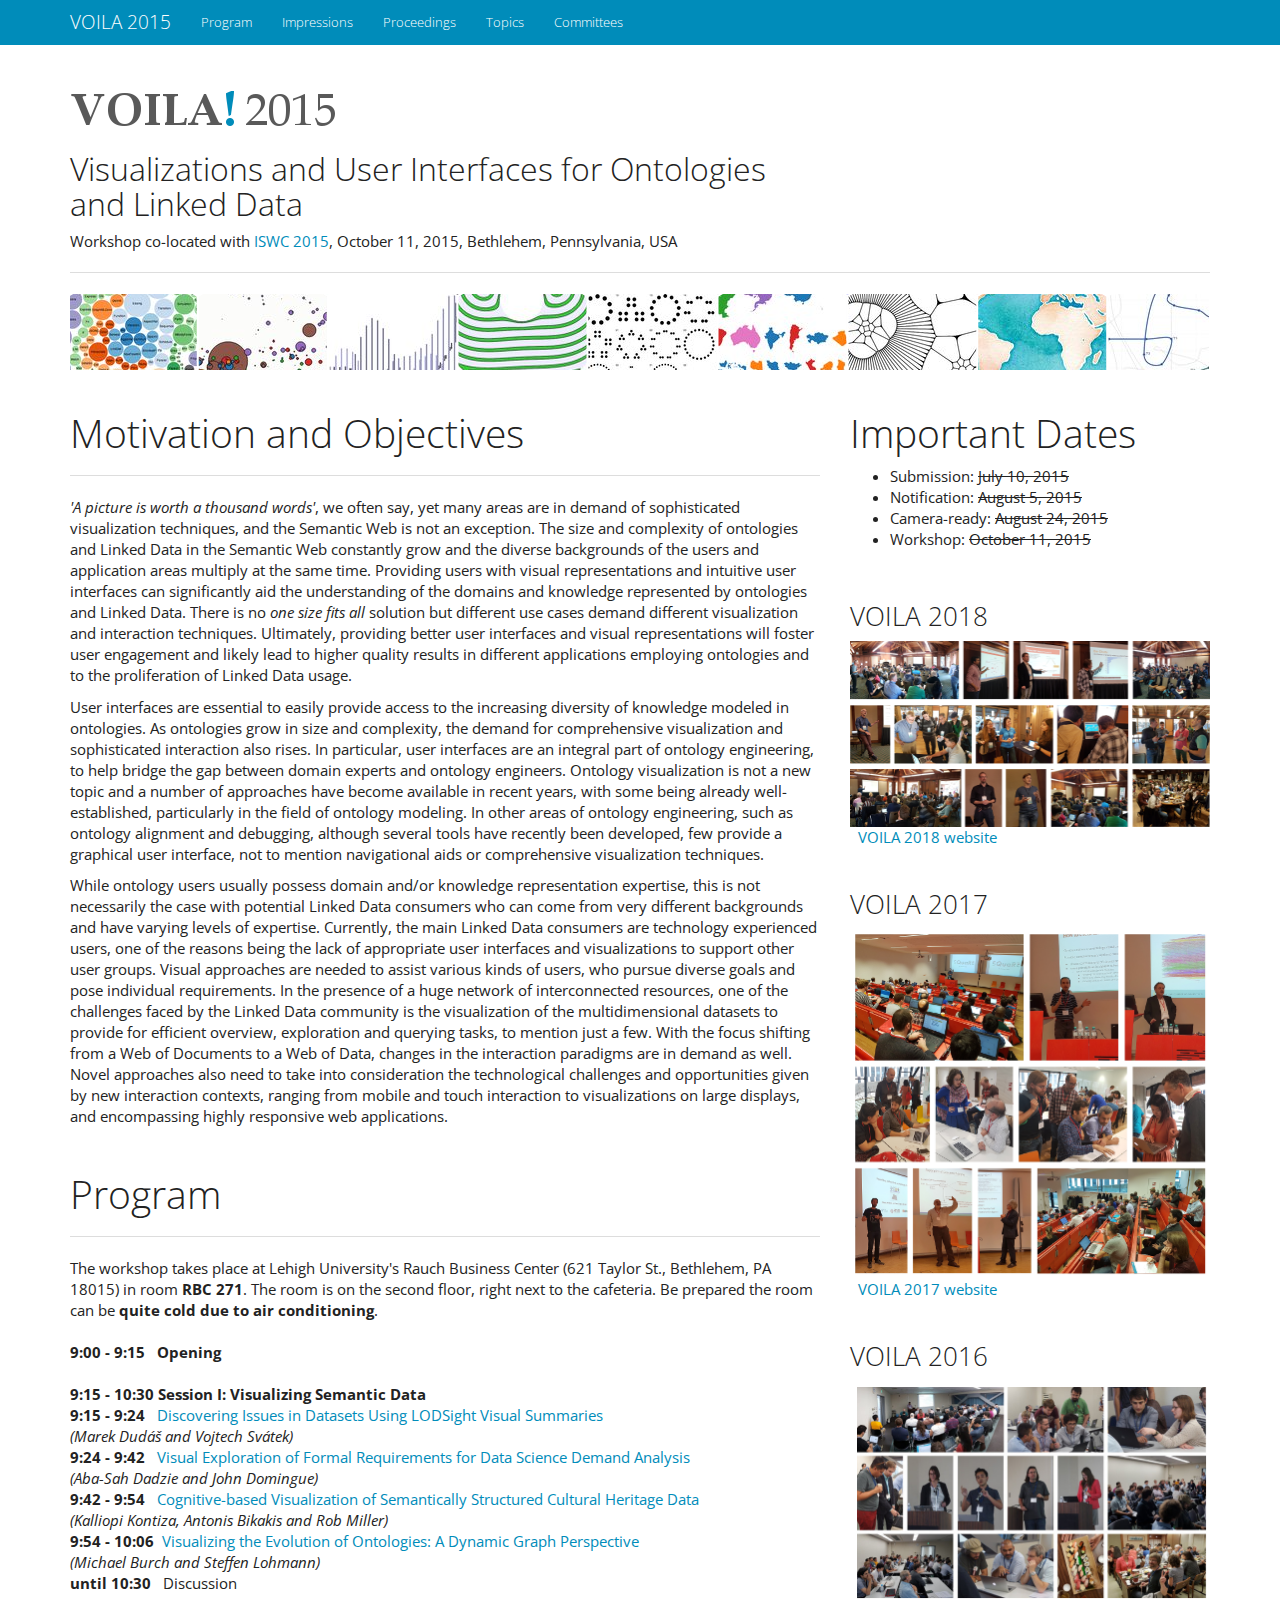
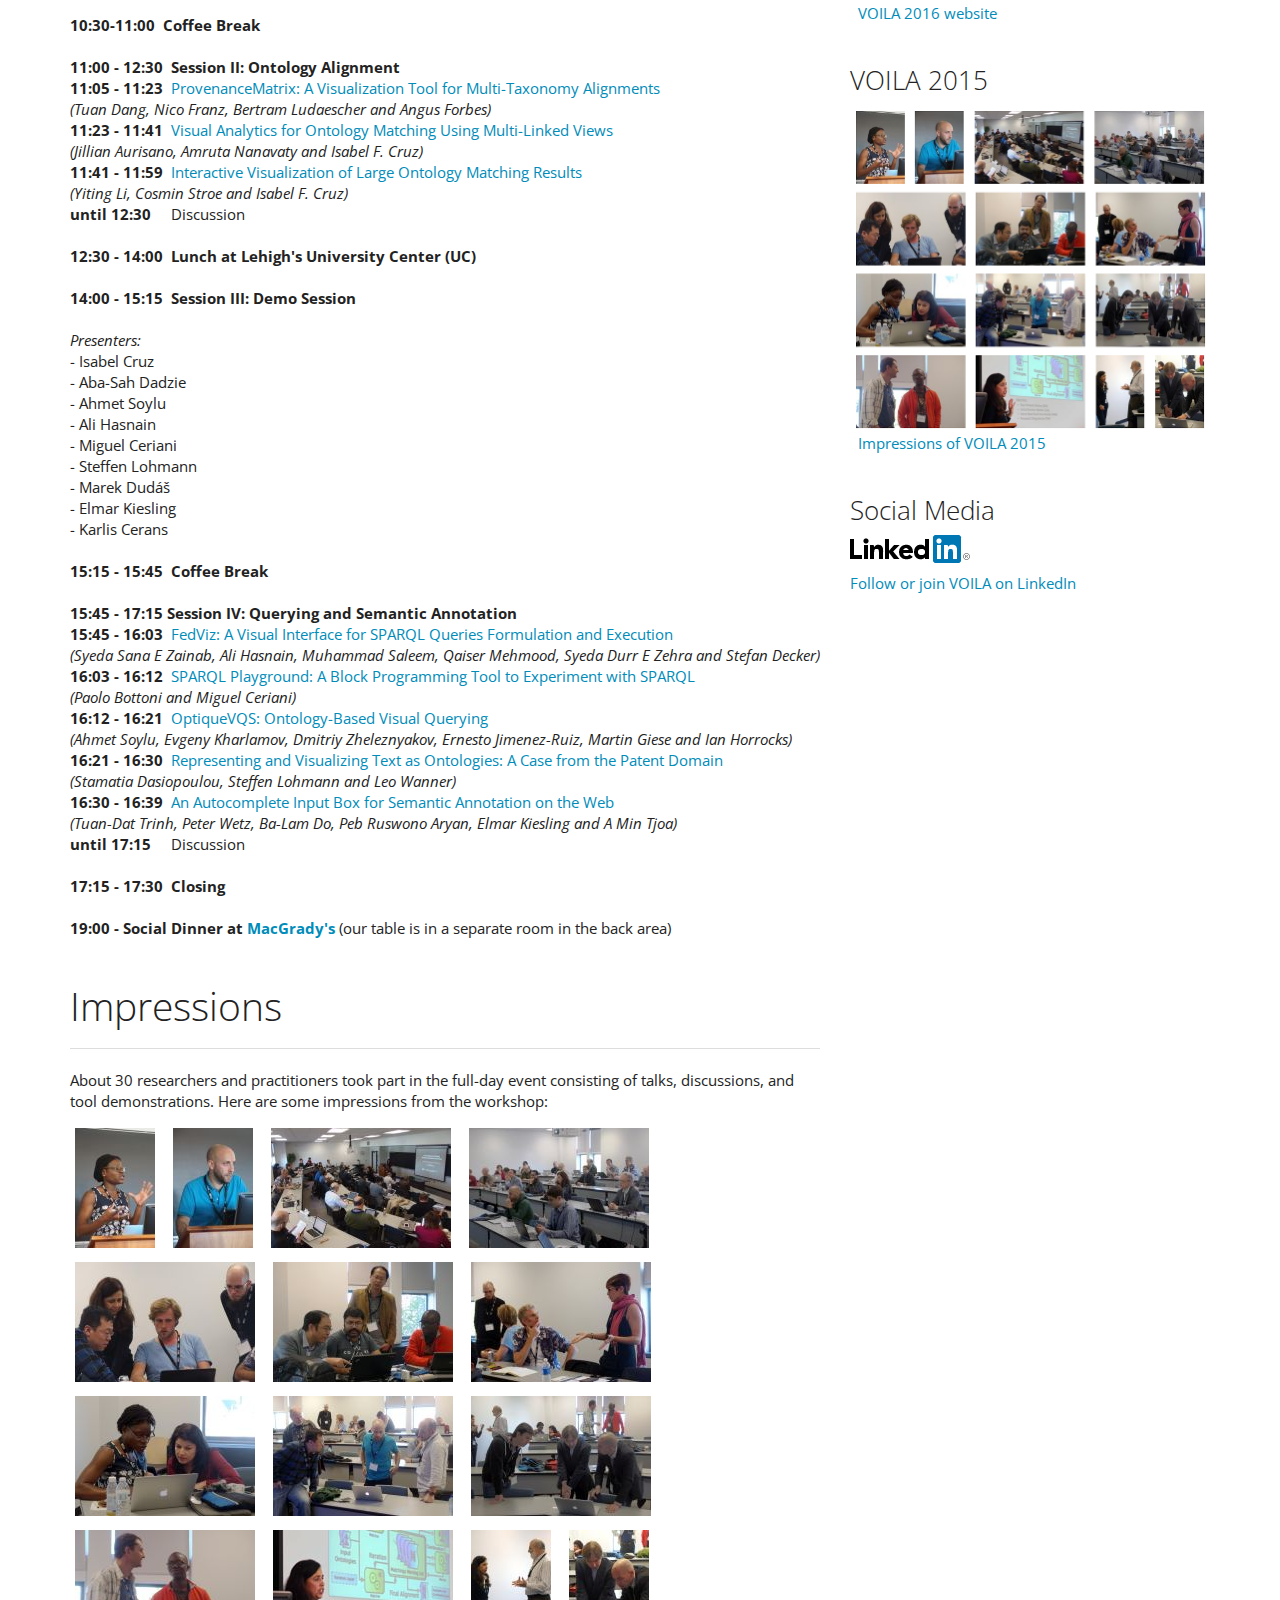
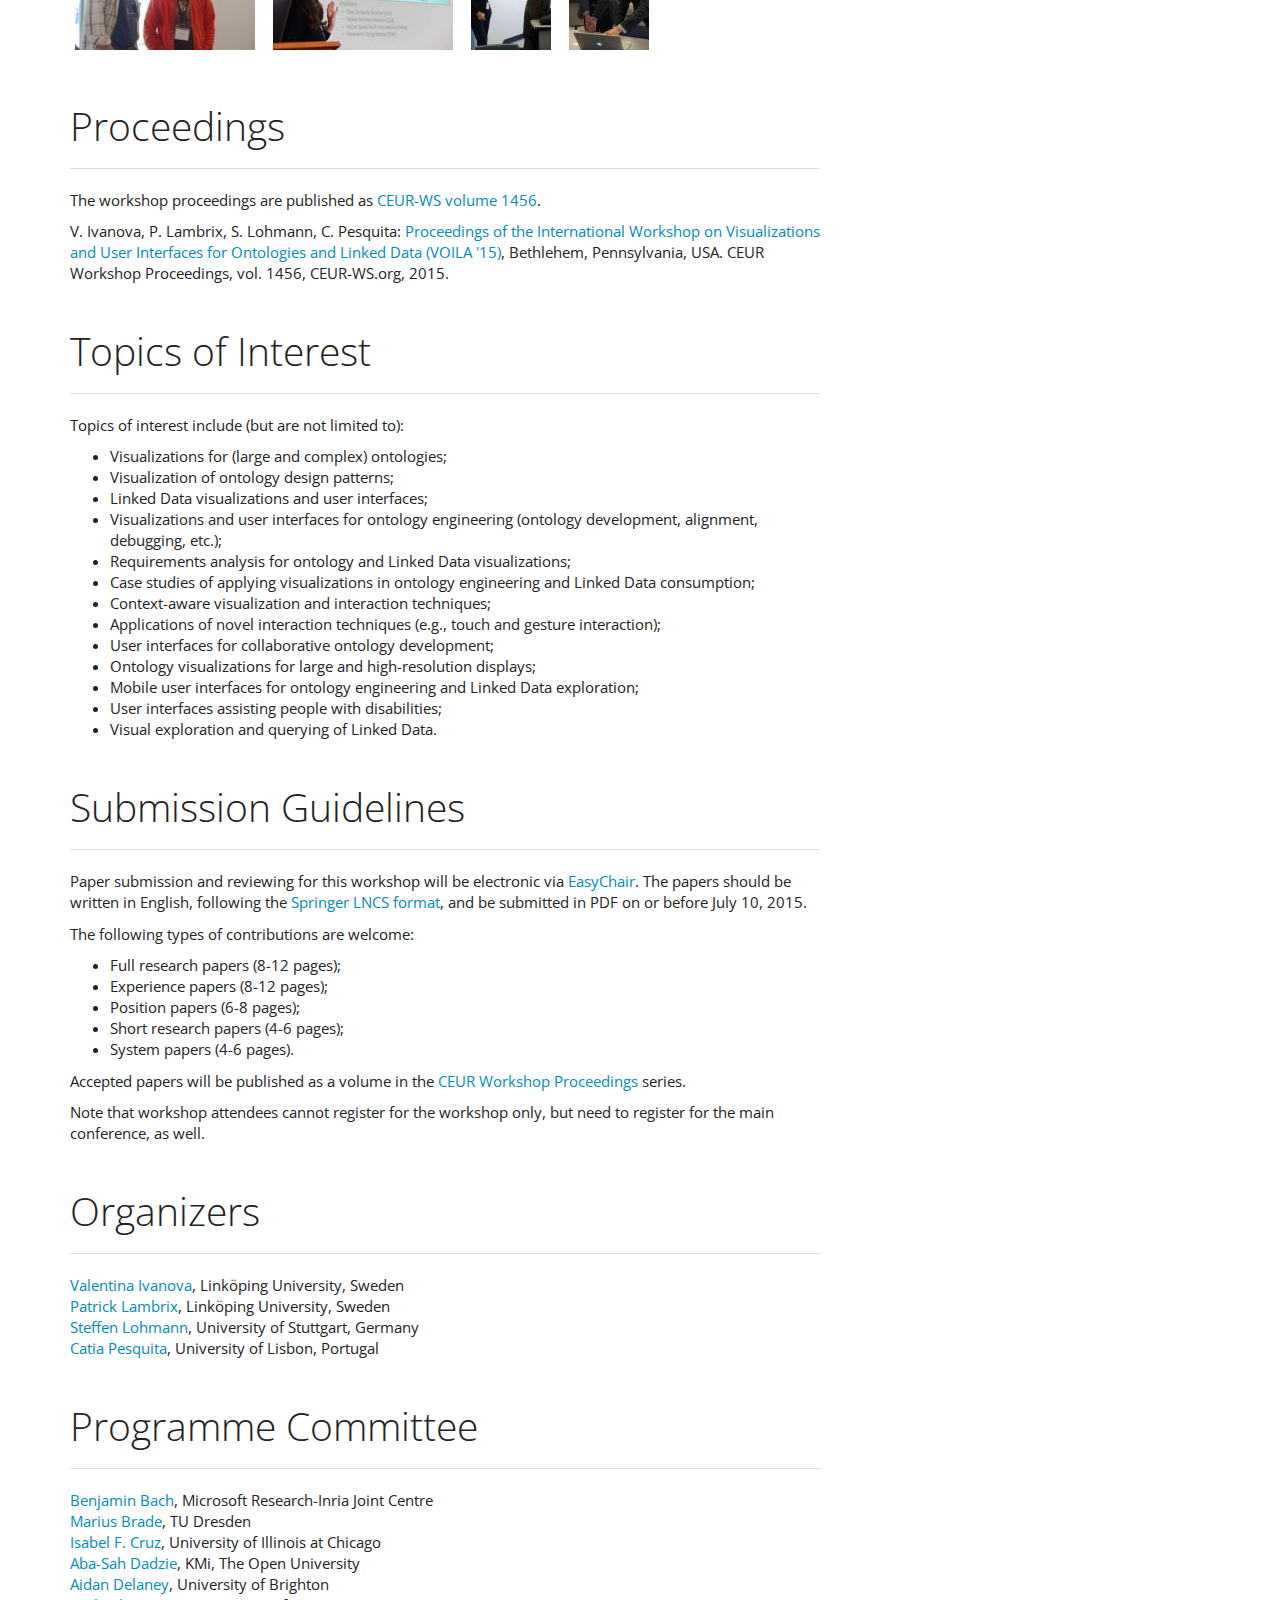
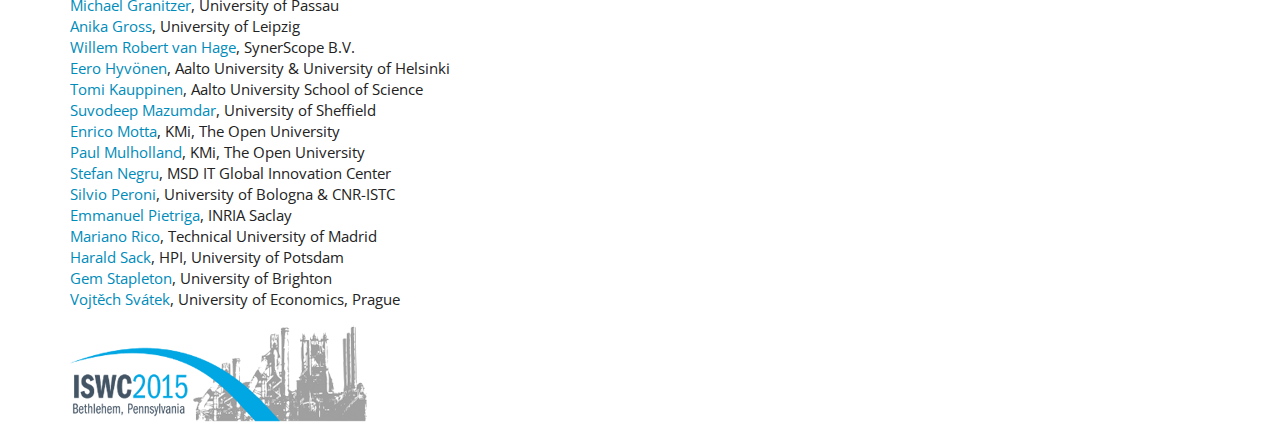
==== commit 08f40fde: "Update" ====
--- a/docs/2015/index.html
+++ b/docs/2015/index.html
@@ -32,24 +32,18 @@
             <div class="row">
                <div class="col-lg-8 col-md-7 col-sm-6">
                   <br/>
-                  <h1><a href="http://voila2015.visualdataweb.org/"><img src="../images/VOILA2015_logo.png" alt="VOILA 2015 logo"></a></h1>
+                  <h1><a href="http://voila2015.visualdataweb.org/"><img src="./VOILA2015_logo.png" alt="VOILA 2015 logo"></a></h1>
                   <h2>Visualizations and User Interfaces for Ontologies and Linked Data</h2>
                   <p>Workshop co-located with <a href="http://iswc2015.semanticweb.org/">ISWC 2015</a>, October 11, 2015, Bethlehem, Pennsylvania, USA</p>
                </div>
             </div>
          </div>
          <div class="row">
-            <div class="col-lg-12"><img class="img-responsive" src="visual_banner.png" alt="Visual banner"></div>
+            <div class="col-lg-12"><img class="img-responsive" src="../images/visual_banner.png" alt="Visual banner"></div>
          </div>
          <div class="bs-docs-section">
             <div class="row">
                <div class="col-lg-8">
-				  <div class="page-header">
-                      <h1 id="type">Announcement: VOILA 2019</h1>
-                  </div>
-                  <div class="bs-component">
-                      <p>VOILA! will take place again at <a href="http://iswc2019.semanticweb.org/">ISWC 2019</a>. Details can be found on the <a href="http://voila2019.visualdataweb.org/">VOILA 2019 workshop website</a>.</p>
-                  </div>
                   <div class="page-header">
                      <h1 id="motivation">Motivation and Objectives</h1>
                   </div>
@@ -308,7 +302,7 @@
             <div class="col-lg-8">
                <footer>
                   <div class="row">
-                     <div class="col-lg-12"> <a href="http://iswc2015.semanticweb.org/"><img src="../images/ISWC2015_logo.png" alt="ISWC 2015 logo"></a> <br/>
+                     <div class="col-lg-12"> <a href="http://iswc2015.semanticweb.org/"><img src="./ISWC2015_logo.png" alt="ISWC 2015 logo"></a> <br/>
                         <br/>
                      </div>
                   </div>
